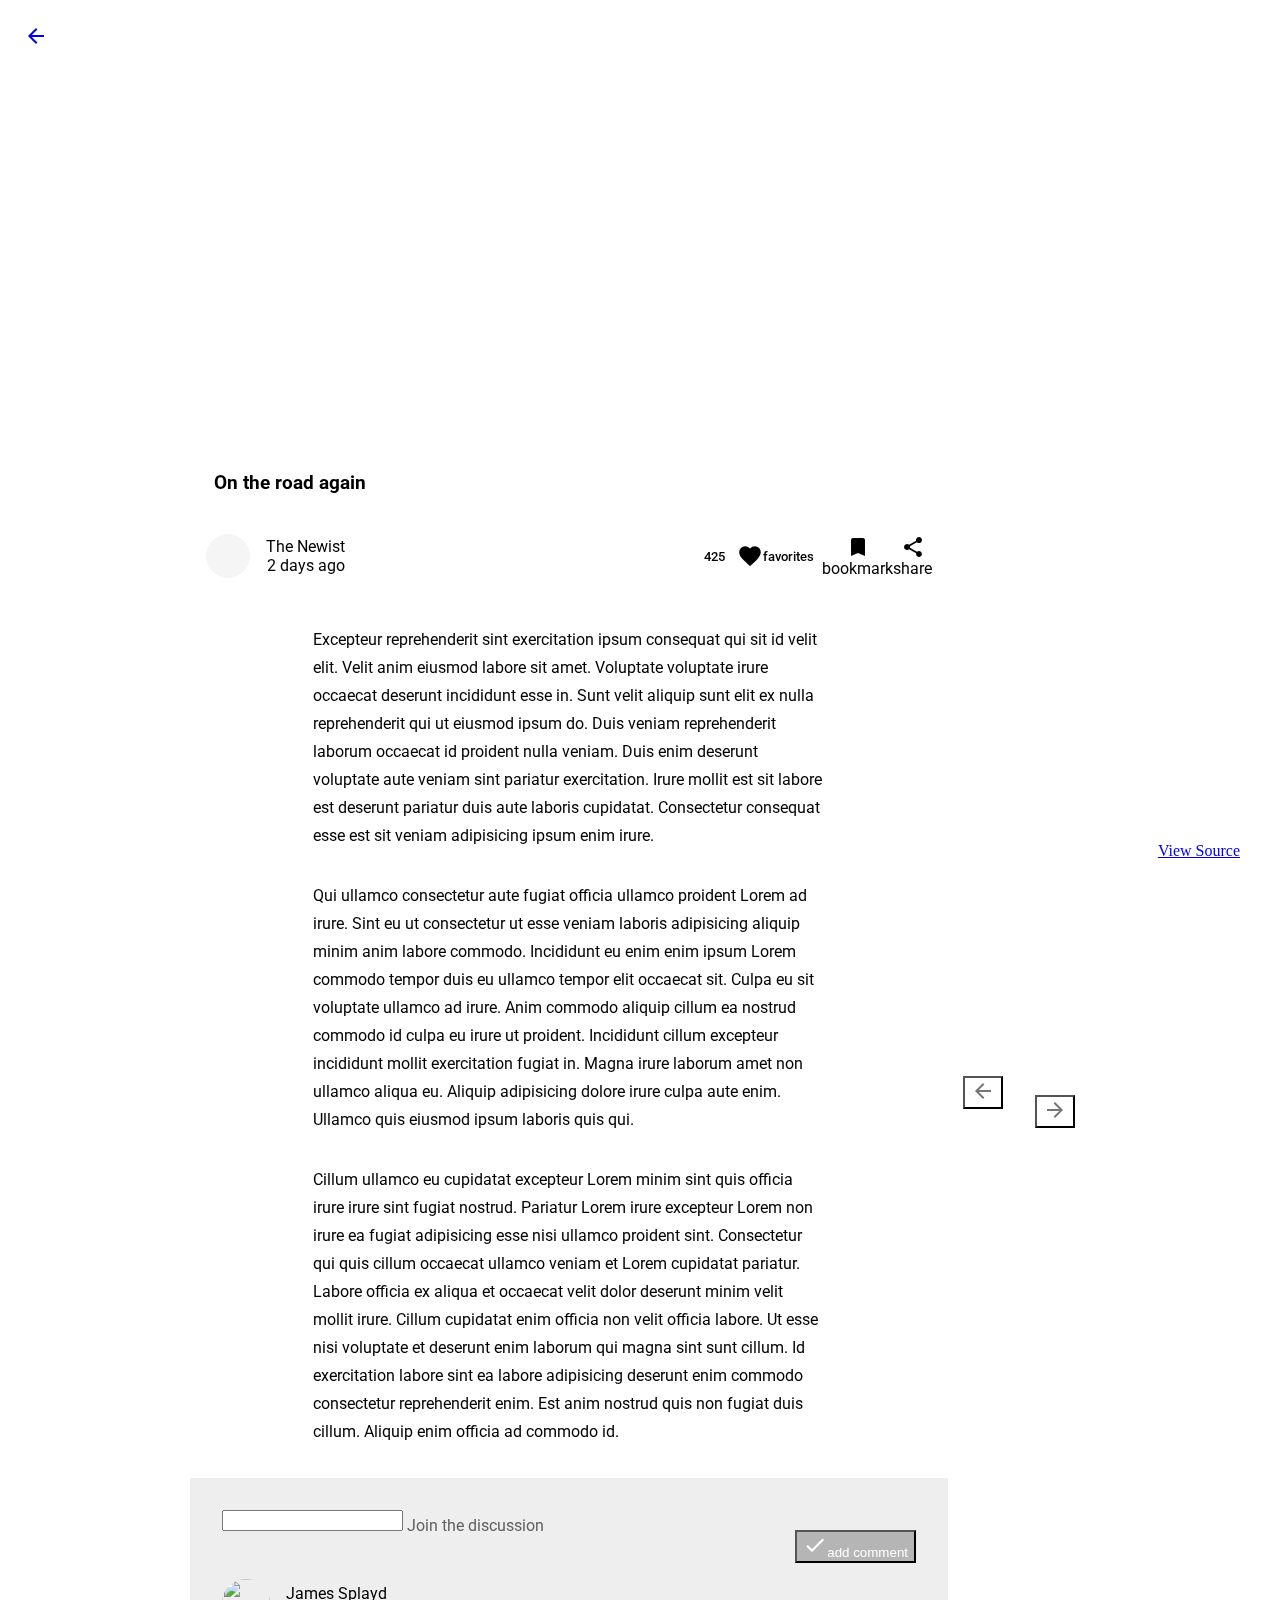
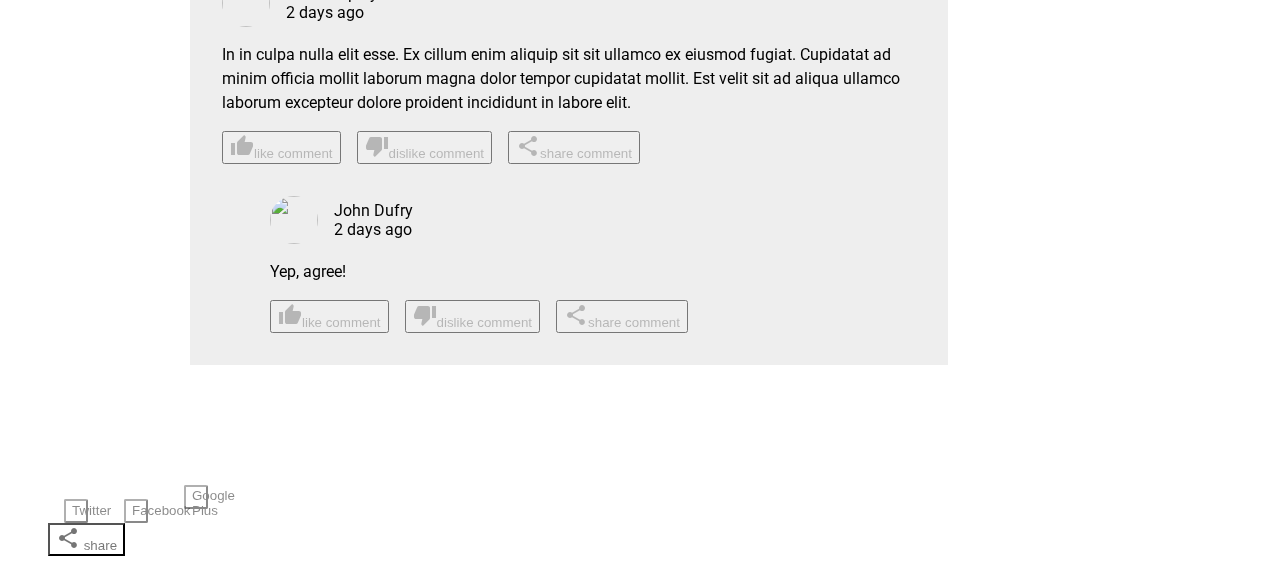
==== entry.html @ 7b6a3ff5 "Add files via upload" ====
<!doctype html>
<!--
  Material Design Lite
  Copyright 2015 Google Inc. All rights reserved.

  Licensed under the Apache License, Version 2.0 (the "License");
  you may not use this file except in compliance with the License.
  You may obtain a copy of the License at

      https://www.apache.org/licenses/LICENSE-2.0

  Unless required by applicable law or agreed to in writing, software
  distributed under the License is distributed on an "AS IS" BASIS,
  WITHOUT WARRANTIES OR CONDITIONS OF ANY KIND, either express or implied.
  See the License for the specific language governing permissions and
  limitations under the License
-->
<html lang="en">
  <head>
    <meta charset="utf-8">
    <meta http-equiv="X-UA-Compatible" content="IE=edge">
    <meta name="description" content="A front-end template that helps you build fast, modern mobile web apps.">
    <meta name="viewport" content="width=device-width, initial-scale=1.0, minimum-scale=1.0">
    <title>Material Design Lite</title>

    <!-- Add to homescreen for Chrome on Android -->
    <meta name="mobile-web-app-capable" content="yes">
    <link rel="icon" sizes="192x192" href="images/touch/chrome-touch-icon-192x192.png">

    <!-- Add to homescreen for Safari on iOS -->
    <meta name="apple-mobile-web-app-capable" content="yes">
    <meta name="apple-mobile-web-app-status-bar-style" content="black">
    <meta name="apple-mobile-web-app-title" content="Material Design Lite">
    <link rel="apple-touch-icon-precomposed" href="apple-touch-icon-precomposed.png">

    <!-- Tile icon for Win8 (144x144 + tile color) -->
    <meta name="msapplication-TileImage" content="images/touch/ms-touch-icon-144x144-precomposed.png">
    <meta name="msapplication-TileColor" content="#3372DF">

    <!-- SEO: If your mobile URL is different from the desktop URL, add a canonical link to the desktop page https://developers.google.com/webmasters/smartphone-sites/feature-phones -->
    <!--
    <link rel="canonical" href="http://www.example.com/">
    -->

    <link href='//fonts.googleapis.com/css?family=Roboto:regular,bold,italic,thin,light,bolditalic,black,medium&amp;lang=en' rel='stylesheet' type='text/css'>
    <link href="https://fonts.googleapis.com/icon?family=Material+Icons"
      rel="stylesheet">
    <link rel="stylesheet" href="https://code.getmdl.io/1.3.0/material.grey-orange.min.css">
    <link rel="stylesheet" href="styles.css">
    <style>
    #view-source {
      position: fixed;
      display: block;
      right: 0;
      bottom: 0;
      margin-right: 40px;
      margin-bottom: 40px;
      z-index: 900;
    }
    </style>
  </head>
  <body>
    <div class="demo-blog demo-blog--blogpost mdl-layout mdl-js-layout has-drawer is-upgraded">
      <main class="mdl-layout__content">
        <div class="demo-back">
          <a class="mdl-button mdl-js-button mdl-js-ripple-effect mdl-button--icon" href="index.html" title="go back" role="button">
            <i class="material-icons" role="presentation">arrow_back</i>
          </a>
        </div>
        <div class="demo-blog__posts mdl-grid">
          <div class="mdl-card mdl-shadow--4dp mdl-cell mdl-cell--12-col">
            <div class="mdl-card__media mdl-color-text--grey-50">
              <h3>On the road again</h3>
            </div>
            <div class="mdl-color-text--grey-700 mdl-card__supporting-text meta">
              <div class="minilogo"></div>
              <div>
                <strong>The Newist</strong>
                <span>2 days ago</span>
              </div>
              <div class="section-spacer"></div>
              <div class="meta__favorites">
                425 <i class="material-icons" role="presentation">favorite</i>
                <span class="visuallyhidden">favorites</span>
              </div>
              <div>
                <i class="material-icons" role="presentation">bookmark</i>
                <span class="visuallyhidden">bookmark</span>
              </div>
              <div>
                <i class="material-icons" role="presentation">share</i>
                <span class="visuallyhidden">share</span>
              </div>
            </div>
            <div class="mdl-color-text--grey-700 mdl-card__supporting-text">
              <p>
                Excepteur reprehenderit sint exercitation ipsum consequat qui sit id velit elit. Velit anim eiusmod labore sit amet. Voluptate voluptate irure occaecat deserunt incididunt esse in. Sunt velit aliquip sunt elit ex nulla reprehenderit qui ut eiusmod ipsum do. Duis veniam reprehenderit laborum occaecat id proident nulla veniam. Duis enim deserunt voluptate aute veniam sint pariatur exercitation. Irure mollit est sit labore est deserunt pariatur duis aute laboris cupidatat. Consectetur consequat esse est sit veniam adipisicing ipsum enim irure.
              </p>
              <p>
                Qui ullamco consectetur aute fugiat officia ullamco proident Lorem ad irure. Sint eu ut consectetur ut esse veniam laboris adipisicing aliquip minim anim labore commodo. Incididunt eu enim enim ipsum Lorem commodo tempor duis eu ullamco tempor elit occaecat sit. Culpa eu sit voluptate ullamco ad irure. Anim commodo aliquip cillum ea nostrud commodo id culpa eu irure ut proident. Incididunt cillum excepteur incididunt mollit exercitation fugiat in. Magna irure laborum amet non ullamco aliqua eu. Aliquip adipisicing dolore irure culpa aute enim. Ullamco quis eiusmod ipsum laboris quis qui.
              </p>
              <p>
                Cillum ullamco eu cupidatat excepteur Lorem minim sint quis officia irure irure sint fugiat nostrud. Pariatur Lorem irure excepteur Lorem non irure ea fugiat adipisicing esse nisi ullamco proident sint. Consectetur qui quis cillum occaecat ullamco veniam et Lorem cupidatat pariatur. Labore officia ex aliqua et occaecat velit dolor deserunt minim velit mollit irure. Cillum cupidatat enim officia non velit officia labore. Ut esse nisi voluptate et deserunt enim laborum qui magna sint sunt cillum. Id exercitation labore sint ea labore adipisicing deserunt enim commodo consectetur reprehenderit enim. Est anim nostrud quis non fugiat duis cillum. Aliquip enim officia ad commodo id.
              </p>
            </div>
            <div class="mdl-color-text--primary-contrast mdl-card__supporting-text comments">
              <form>
                <div class="mdl-textfield mdl-js-textfield mdl-textfield--floating-label">
                  <textarea rows=1 class="mdl-textfield__input" id="comment"></textarea>
                  <label for="comment" class="mdl-textfield__label">Join the discussion</label>
                </div>
                <button class="mdl-button mdl-js-button mdl-js-ripple-effect mdl-button--icon">
                  <i class="material-icons" role="presentation">check</i><span class="visuallyhidden">add comment</span>
                </button>
              </form>
              <div class="comment mdl-color-text--grey-700">
                <header class="comment__header">
                  <img src="images/co1.jpg" class="comment__avatar">
                  <div class="comment__author">
                    <strong>James Splayd</strong>
                    <span>2 days ago</span>
                  </div>
                </header>
                <div class="comment__text">
                  In in culpa nulla elit esse. Ex cillum enim aliquip sit sit ullamco ex eiusmod fugiat. Cupidatat ad minim officia mollit laborum magna dolor tempor cupidatat mollit. Est velit sit ad aliqua ullamco laborum excepteur dolore proident incididunt in labore elit.
                </div>
                <nav class="comment__actions">
                  <button class="mdl-button mdl-js-button mdl-js-ripple-effect mdl-button--icon">
                    <i class="material-icons" role="presentation">thumb_up</i><span class="visuallyhidden">like comment</span>
                  </button>
                  <button class="mdl-button mdl-js-button mdl-js-ripple-effect mdl-button--icon">
                    <i class="material-icons" role="presentation">thumb_down</i><span class="visuallyhidden">dislike comment</span>
                  </button>
                  <button class="mdl-button mdl-js-button mdl-js-ripple-effect mdl-button--icon">
                    <i class="material-icons" role="presentation">share</i><span class="visuallyhidden">share comment</span>
                  </button>
                </nav>
                <div class="comment__answers">
                  <div class="comment">
                    <header class="comment__header">
                      <img src="images/co2.jpg" class="comment__avatar">
                      <div class="comment__author">
                        <strong>John Dufry</strong>
                        <span>2 days ago</span>
                      </div>
                    </header>
                    <div class="comment__text">
                      Yep, agree!
                    </div>
                    <nav class="comment__actions">
                      <button class="mdl-button mdl-js-button mdl-js-ripple-effect mdl-button--icon">
                        <i class="material-icons" role="presentation">thumb_up</i><span class="visuallyhidden">like comment</span>
                      </button>
                      <button class="mdl-button mdl-js-button mdl-js-ripple-effect mdl-button--icon">
                        <i class="material-icons" role="presentation">thumb_down</i><span class="visuallyhidden">dislike comment</span>
                      </button>
                      <button class="mdl-button mdl-js-button mdl-js-ripple-effect mdl-button--icon">
                        <i class="material-icons" role="presentation">share</i><span class="visuallyhidden">share comment</span>
                      </button>
                    </nav>
                  </div>
                </div>
              </div>
            </div>
          </div>

          <nav class="demo-nav mdl-color-text--grey-50 mdl-cell mdl-cell--12-col">
            <a href="index.html" class="demo-nav__button">
              <button class="mdl-button mdl-js-button mdl-js-ripple-effect mdl-button--icon mdl-color--white mdl-color-text--grey-900" role="presentation">
                <i class="material-icons">arrow_back</i>
              </button>
              Newer
            </a>
            <div class="section-spacer"></div>
            <a href="index.html" class="demo-nav__button">
              Older
              <button class="mdl-button mdl-js-button mdl-js-ripple-effect mdl-button--icon mdl-color--white mdl-color-text--grey-900" role="presentation">
                <i class="material-icons">arrow_forward</i>
              </button>
            </a>
          </nav>
        </div>
        <footer class="mdl-mini-footer">
          <div class="mdl-mini-footer--left-section">
            <button class="mdl-mini-footer--social-btn social-btn social-btn__twitter">
              <span class="visuallyhidden">Twitter</span>
            </button>
            <button class="mdl-mini-footer--social-btn social-btn social-btn__blogger">
              <span class="visuallyhidden">Facebook</span>
            </button>
            <button class="mdl-mini-footer--social-btn social-btn social-btn__gplus">
              <span class="visuallyhidden">Google Plus</span>
            </button>
          </div>
          <div class="mdl-mini-footer--right-section">
            <button class="mdl-mini-footer--social-btn social-btn__share">
              <i class="material-icons" role="presentation">share</i>
              <span class="visuallyhidden">share</span>
            </button>
          </div>
        </footer>
      </main>
      <div class="mdl-layout__obfuscator"></div>
    </div>
    <a href="https://github.com/google/material-design-lite/blob/mdl-1.x/templates/blog/" target="_blank" id="view-source" class="mdl-button mdl-js-button mdl-button--raised mdl-js-ripple-effect mdl-color--accent mdl-color-text--white">View Source</a>
    <script src="https://code.getmdl.io/1.3.0/material.min.js"></script>
  </body>
</html>
---- styles.css ----
body::before {
    background-size: cover;
    background-attachment: fixed;
    content: '';
    will-change: transform;
    z-index: -1;
    left: 0;
    right: 0;
    bottom: 0;
    top: 0;
    position: fixed;
}
@media (max-width: 512px)  and (-webkit-min-device-pixel-ratio: 1.5),
       (max-width: 512px)  and (min-resolution: 1.5dppx),
       (max-width: 1024px) and (-webkit-max-device-pixel-ratio: 1.5),
       (max-width: 1024px) and (max-resolution: 1.5dppx) {
  body::before {
    background-image: url('images/bg_1024.jpg');
  }
}
@media (min-width: 513px)  and (max-width: 1024px) and (-webkit-min-device-pixel-ratio: 1.5),
       (min-width: 513px)  and (max-width: 1024px) and (min-resolution: 1.5dppx),
       (min-width: 1025px) and (max-width: 2048px) and (-webkit-max-device-pixel-ratio: 1.5),
       (min-width: 1025px) and (max-width: 2048px) and (max-resolution: 1.5dppx)  {
  body::before {
    background-image: url('images/bg_2048.jpg');
  }
}
@media (min-width: 1025px) and (-webkit-min-device-pixel-ratio: 1.5),
       (min-width: 1025px) and (min-resolution: 1.5dppx),
       (min-width: 2049px) and (-webkit-max-device-pixel-ratio: 1.5),
       (min-width: 2049px) and (max-resolution: 1.5dppx) {
  body::before {
    background-image: url('images/bg_2880.jpg');
  }
}
body .demo-blog {
  font-family: 'Roboto', 'Helvetica', sans-serif;
}

.demo-blog .demo-blog__posts {
  max-width: 900px;
  padding: 0;
  display: -webkit-flex;
  display: -ms-flexbox;
  display: flex;
  width: 100%;
  margin: 0 auto;
  -webkit-flex-shrink: 0;
      -ms-flex-negative: 0;
          flex-shrink: 0;
}

.demo-blog.mdl-layout .mdl-layout__content {
  padding-top: 230px;
  position: relative;
  -webkit-overflow-scrolling: touch;
}
.demo-blog .mdl-card {
  display: -webkit-flex;
  display: -ms-flexbox;
  display: flex;
  -webkit-flex-direction: column;
      -ms-flex-direction: column;
          flex-direction: column;
  -webkit-align-items: stretch;
      -ms-flex-align: stretch;
          align-items: stretch;
  min-height: 360px;
}
.demo-blog .mdl-card__title {
  padding: 16px;
  -webkit-flex-grow: 1;
      -ms-flex-positive: 1;
          flex-grow: 1;
}
.demo-blog .mdl-card__media {
  box-sizing: border-box;
  background-size: cover;
  padding: 24px;
  display: -webkit-flex;
  display: -ms-flexbox;
  display: flex;
  -webkit-flex-grow: 1;
      -ms-flex-positive: 1;
          flex-grow: 1;
  -webkit-flex-direction: row;
      -ms-flex-direction: row;
          flex-direction: row;
  -webkit-align-items: flex-end;
      -ms-flex-align: end;
          align-items: flex-end;
  cursor: pointer;
}
.demo-blog .mdl-card__media a,
.demo-blog .mdl-card__title a {
  color: inherit;
}
.demo-blog .mdl-card__supporting-text {
  width: 100%;
  padding: 16px;
  min-height: 64px;
  display: -webkit-flex;
  display: -ms-flexbox;
  display: flex;
  -webkit-align-items: center;
      -ms-flex-align: center;
          align-items: center;
}
.demo-blog .mdl-card__supporting-text strong {
  font-weight: 400;
}
.demo-blog .mdl-card__media ~ .mdl-card__supporting-text {
  min-height: 64px;
}
.demo-blog .mdl-card__supporting-text:not(:last-child) {
  box-sizing: border-box;
  min-height: 76px;
}
.demo-blog:not(.demo-blog--blogpost) .mdl-card__supporting-text ~ .mdl-card__supporting-text {
  border-top: 1px solid rgba(0,0,0,0.1);
}

.demo-blog .mdl-card__actions:first-child {
  margin-left: 0;
}
.demo-blog .meta {
  box-sizing: border-box;
  padding: 16px;
  display: -webkit-flex;
  display: -ms-flexbox;
  display: flex;
  -webkit-flex-direction: row;
      -ms-flex-direction: row;
          flex-direction: row;
  -webkit-align-items: center;
      -ms-flex-align: center;
          align-items: center;
  -webkit-justify-content: flex-start;
      -ms-flex-pack: start;
          justify-content: flex-start;
  height: auto;
}
.demo-blog .meta > .meta__favorites{
  -webkit-flex-direction: row;
      -ms-flex-direction: row;
          flex-direction: row;
  margin: 0 8px;
  font-size: 13px;
  font-weight: 500;
}
.demo-blog .meta > .meta__favorites .material-icons {
  font-size: 2em;
  cursor: pointer;
  margin-left: 12px;
}
.demo-blog .mdl-card .meta.meta--fill {
  -webkit-justify-content: space-between;
      -ms-flex-pack: justify;
          justify-content: space-between;
}
.demo-blog .meta > *:first-child {
  margin-right: 16px;
}
.demo-blog .meta > * {
  display: -webkit-flex;
  display: -ms-flexbox;
  display: flex;
  -webkit-flex-direction: column;
      -ms-flex-direction: column;
          flex-direction: column;
}
.demo-blog.is-small-screen .demo-blog__posts > .mdl-card.coffee-pic {
  -webkit-order: 0;
      -ms-flex-order: 0;
          order: 0;
}
.demo-blog.is-small-screen .demo-blog__posts > .mdl-card.something-else {
  -webkit-order: -1;
      -ms-flex-order: -1;
          order: -1;
}
.demo-blog .coffee-pic .mdl-card__media {
  background-image: url('images/coffee.jpg');
}
.demo-blog .something-else .mdl-card__media {
  display: -webkit-flex;
  display: -ms-flexbox;
  display: flex;
  -webkit-flex-direction: column;
      -ms-flex-direction: column;
          flex-direction: column;
  -webkit-justify-content: center;
      -ms-flex-pack: center;
          justify-content: center;
  -webkit-align-items: center;
      -ms-flex-align: center;
          align-items: center;
}
.demo-blog .something-else > button {
  position: absolute;
  top: 0;
  right: 28px;
  -webkit-transform: translate(0px, -28px);
          transform: translate(0px, -28px);
}
.demo-blog .something-else .mdl-card__media {
  font-size: 13px;
  font-weight: 500;
  border-top-left-radius: 2px;
  border-top-right-radius: 2px;
}
.demo-blog .something-else .mdl-card__media img {
  width: 64px;
  height: 64px;
  margin-bottom: 10px;
}
.demo-blog .something-else .mdl-card__supporting-text {
  background-color: #F5F5F5;
  border-bottom-left-radius: 2px;
  border-bottom-right-radius: 2px;
}
.demo-blog .on-the-road-again .mdl-card__media {
  background-image: url('images/road.jpg');
}
.demo-blog .shopping .mdl-card__media {
  background-image: url('images/shopping.jpg');
}
.demo-blog .demo-blog__posts > .demo-nav {
  margin: 12px 15px;
  display: -webkit-flex;
  display: -ms-flexbox;
  display: flex;
  -webkit-flex-direction: row;
      -ms-flex-direction: row;
          flex-direction: row;
  -webkit-justify-content: space-between;
      -ms-flex-pack: justify;
          justify-content: space-between;
  -webkit-align-items: center;
      -ms-flex-align: center;
          align-items: center;
  color: white;
  font-weight: 500;
}
.demo-blog .demo-blog__posts > .demo-nav > .demo-nav__button {
  color: white;
  text-decoration: none;
}
.demo-blog .demo-blog__posts > .demo-nav .mdl-button {
  color: rgba(0,0,0,0.54);
  background-color: white;
}
.demo-blog .demo-blog__posts > .demo-nav > .demo-nav__button:first-child .mdl-button {
  margin-right: 16px;
}
.demo-blog .demo-blog__posts > .demo-nav > .demo-nav__button:last-child .mdl-button {
  margin-left: 16px;
}
.demo-blog .mdl-card > a {
  color: inherit;
  text-decoration: none;
  font-weight: inherit;
}
.demo-blog .mdl-card h3 {
  margin: 0;
}
.demo-blog .mdl-card h3 a {
  text-decoration: none;
}
.demo-blog .mdl-card h3.quote:before, .demo-blog .mdl-card h3.quote:after {
  display: block;
  font-size: 3em;
  margin-top: 0.5em;
}
.demo-blog .mdl-card h3.quote:before {
  content: '“';
}
.demo-blog .mdl-card h3.quote:after {
  content: '”';
}
.demo-blog--blogpost .custom-header {
  background-color: transparent;
}
.demo-blog--blogpost .demo-blog__posts > .mdl-card .mdl-card__media {
  background-image: url('images/road_big.jpg');
  height: 280px;
}
.demo-blog--blogpost .comments {
  background-color: #EEE;
}
.demo-blog--blogpost .meta > * {
  -webkit-align-items: center;
      -ms-flex-align: center;
          align-items: center;
}
.demo-blog--blogpost .meta + .mdl-card__supporting-text {
  border: 0;
  display: -webkit-flex;
  display: -ms-flexbox;
  display: flex;
  -webkit-flex-direction: column;
      -ms-flex-direction: column;
          flex-direction: column;
}
.demo-blog--blogpost .meta + .mdl-card__supporting-text p {
  max-width: 512px;
  margin: 16px auto;
  font-size: 16px;
  line-height: 28px;
}

.demo-blog--blogpost .comments {
  display: -webkit-flex;
  display: -ms-flexbox;
  display: flex;
  -webkit-flex-direction: column;
      -ms-flex-direction: column;
          flex-direction: column;
  -webkit-justify-content: flex-start;
      -ms-flex-pack: start;
          justify-content: flex-start;
  -webkit-align-items: stretch;
      -ms-flex-align: stretch;
          align-items: stretch;
  padding: 32px;
  box-sizing: border-box;
}
.demo-blog--blogpost .comments > form {
  display: -webkit-flex;
  display: -ms-flexbox;
  display: flex;
  -webkit-flex-direction: row;
      -ms-flex-direction: row;
          flex-direction: row;
  margin-bottom: 16px;
}
.demo-blog--blogpost .comments > form .mdl-textfield {
  -webkit-flex-grow: 1;
      -ms-flex-positive: 1;
          flex-grow: 1;
  margin-right: 16px;
  color: rgb(97, 97, 97);
}
/* Workaround for Firefox.
 * User agent stylesheet kept overwriting the font in FF only.
 */
.demo-blog--blogpost .comments > form .mdl-textfield .mdl-textfield__input {
  font-family: 'Roboto', 'Helvetica', sans-serif;
}
.demo-blog--blogpost .comments > form .mdl-textfield input,
.demo-blog--blogpost .comments > form .mdl-textfield textarea {
  resize: none;
}
.demo-blog--blogpost .comments > form button {
  margin-top: 20px;
  background-color: rgba(0, 0, 0, 0.24);
  color: white;
}
.demo-blog--blogpost .comments .comment {
  display: -webkit-flex;
  display: -ms-flexbox;
  display: flex;
  -webkit-flex-direction: column;
      -ms-flex-direction: column;
          flex-direction: column;
  -webkit-align-items: stretch;
      -ms-flex-align: stretch;
          align-items: stretch;
}
.demo-blog--blogpost .comments .comment > .comment__header {
  display: -webkit-flex;
  display: -ms-flexbox;
  display: flex;
  -webkit-flex-direction: row;
      -ms-flex-direction: row;
          flex-direction: row;
  -webkit-align-items: center;
      -ms-flex-align: center;
          align-items: center;
  margin-bottom: 16px;
}
.demo-blog--blogpost .comments .comment > .comment__header > .comment__avatar {
  width: 48px;
  height: 48px;
  border-radius: 24px;
  margin-right: 16px;
}
.demo-blog--blogpost .comments .comment > .comment__header > .comment__author {
  -webkit-flex-grow: 1;
      -ms-flex-positive: 1;
          flex-grow: 1;
  display: -webkit-flex;
  display: -ms-flexbox;
  display: flex;
  -webkit-flex-direction: column;
      -ms-flex-direction: column;
          flex-direction: column;
}
.demo-blog--blogpost .comments .comment > .comment__text {
  line-height: 1.5em;
}
.demo-blog--blogpost .comments .comment > .comment__actions {
  display: -webkit-flex;
  display: -ms-flexbox;
  display: flex;
  -webkit-flex-direction: row;
      -ms-flex-direction: row;
          flex-direction: row;
  -webkit-justify-content: flex-start;
      -ms-flex-pack: start;
          justify-content: flex-start;
  -webkit-align-items: center;
      -ms-flex-align: center;
          align-items: center;
  font-size: 0.8em;
  margin-top: 16px;
}
.demo-blog--blogpost .comments .comment > .comment__actions button {
  margin-right: 16px;
  color: rgba(0, 0, 0, 0.24);
}
.demo-blog--blogpost .comments .comment > .comment__answers {
  padding-top: 32px;
  padding-left: 48px;
}

.demo-blog--blogpost .demo-back {
  position: absolute;
  top: 16px;
  left: 16px;
  color: white;
  z-index: 9999;
}
.demo-blog .section-spacer {
  -webkit-flex-grow: 1;
      -ms-flex-positive: 1;
          flex-grow: 1;
}
.demo-blog .something-else {
  overflow: visible;
  z-index: 10;
}
.demo-blog .amazing .mdl-card__title {
  background-color: #263238;
}
.demo-blog .minilogo {
  width: 44px;
  height: 44px;
  background-image: url('images/avatar.png');
  background-position: center;
  background-repeat: no-repeat;
  background-size: 50%;
  border-radius: 22px;
  background-color: #F5F5F5;
}

/* Fixes for IE 10 */
.mdl-grid {
  display: -webkit-flex !important;
  display: -ms-flexbox !important;
  display: flex !important;
}

.social-btn {
  background-position: center;
  background-size: contain;
  background-repeat: no-repeat;
  background-color: transparent;
  margin: 0 16px;
  width: 24px;
  height: 24px;
  cursor: pointer;
  opacity: 0.46;
  border-radius: 2px;
}
.social-btn__twitter {
  background-image: url('https://www.gstatic.com/images/icons/material/system/2x/post_twitter_black_24dp.png');
}
.social-btn__blogger {
  background-image: url('https://www.gstatic.com/images/icons/material/system/2x/post_facebook_black_24dp.png');
}
.social-btn__gplus {
  background-image: url('https://www.gstatic.com/images/icons/material/system/2x/post_gplus_black_24dp.png');
}
.social-btn__share {
  color: rgba(0, 0, 0, 0.54);
  background: transparent;
}

.demo-blog .mdl-mini-footer {
  margin-top: 80px;
  height: 120px;
  padding: 40px;
  -webkit-align-items: center;
      -ms-flex-align: center;
          align-items: center;
  background-color: white;
  box-sizing: border-box;
}
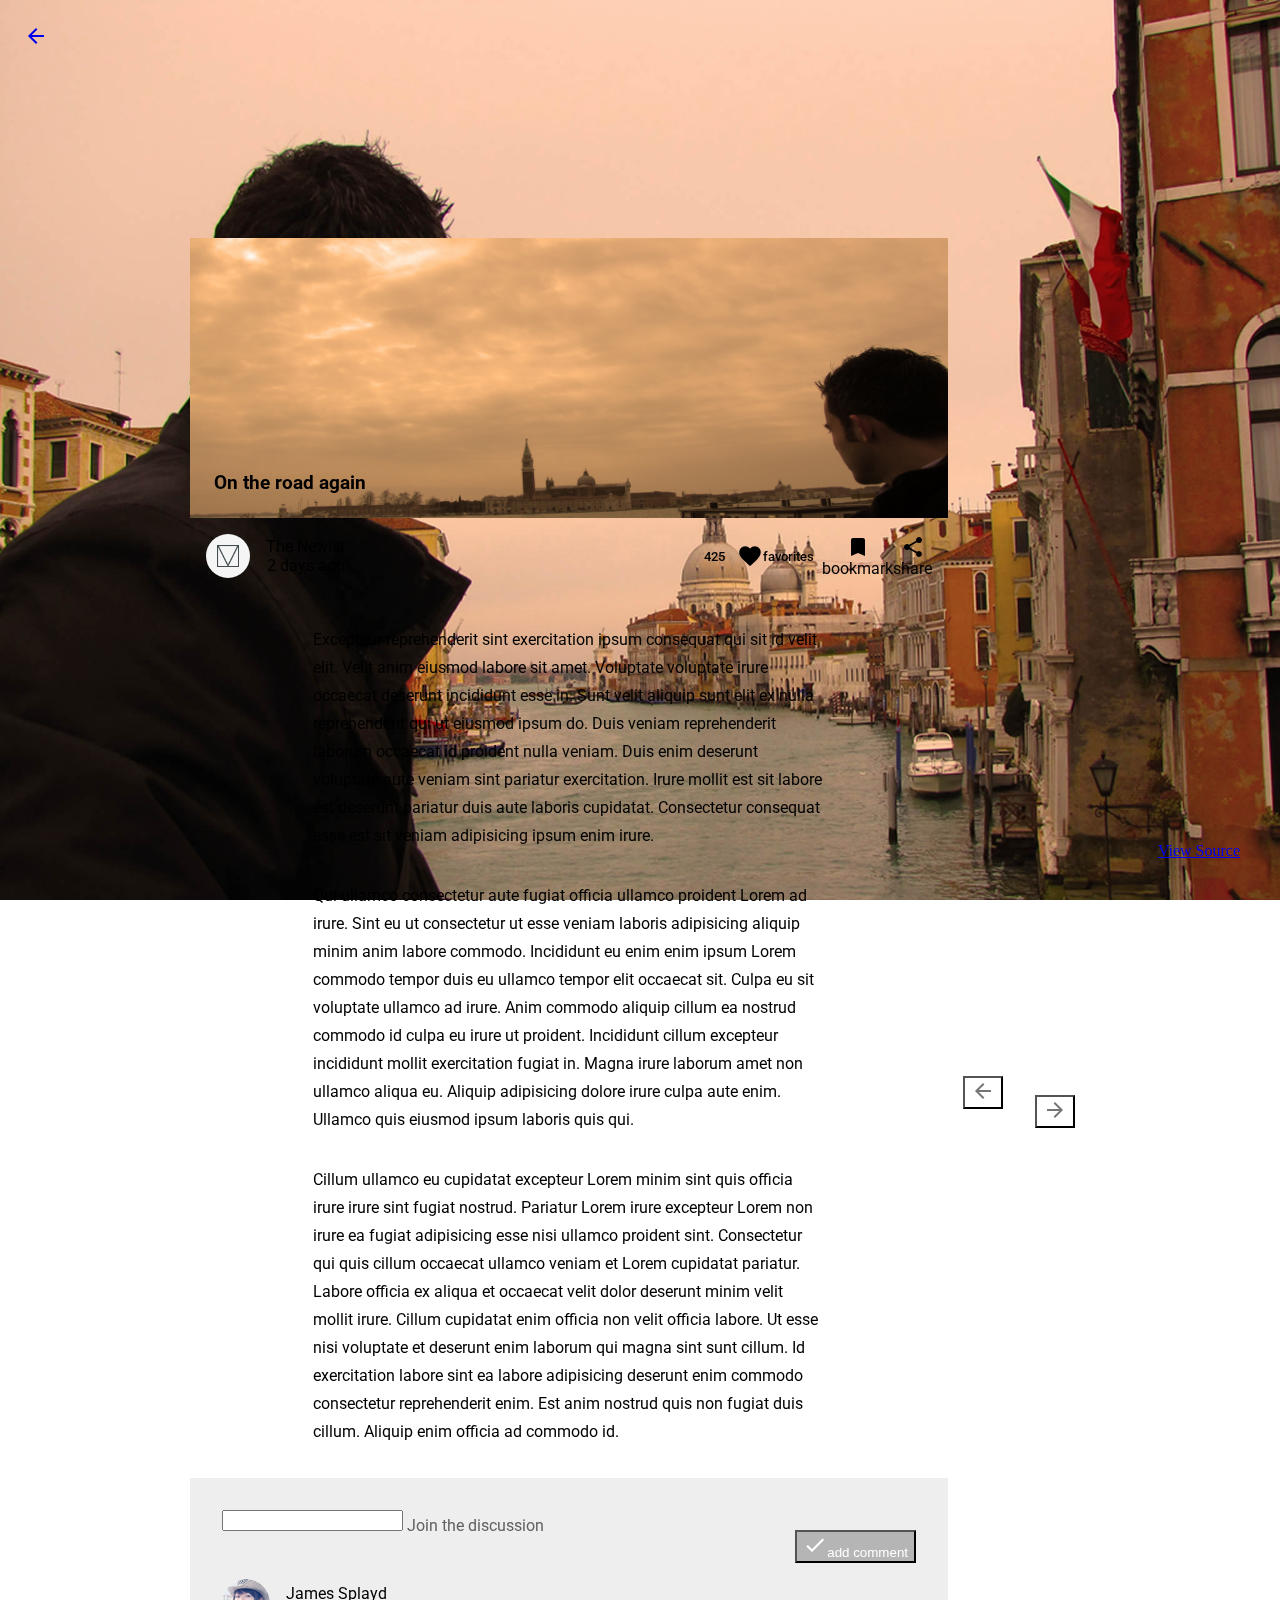
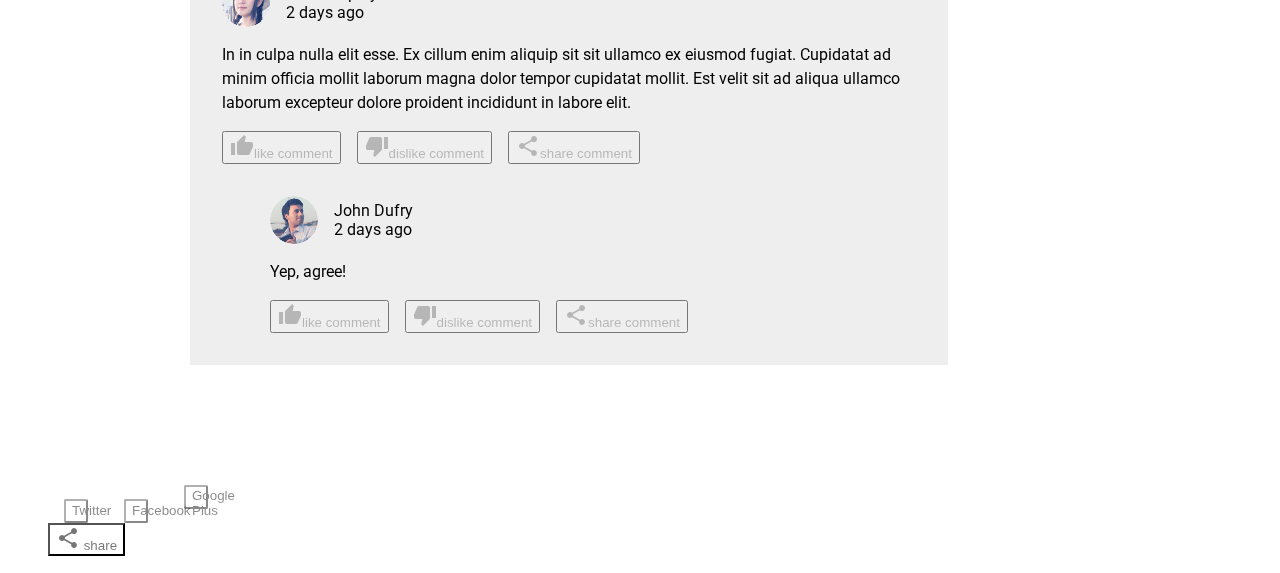
==== commit 92cd7c83: "Add files via upload" ====
--- a/entry.html
+++ b/entry.html
@@ -1,208 +1,204 @@
-<!doctype html>
-<!--
-  Material Design Lite
-  Copyright 2015 Google Inc. All rights reserved.
-
-  Licensed under the Apache License, Version 2.0 (the "License");
-  you may not use this file except in compliance with the License.
-  You may obtain a copy of the License at
-
-      https://www.apache.org/licenses/LICENSE-2.0
-
-  Unless required by applicable law or agreed to in writing, software
-  distributed under the License is distributed on an "AS IS" BASIS,
-  WITHOUT WARRANTIES OR CONDITIONS OF ANY KIND, either express or implied.
-  See the License for the specific language governing permissions and
-  limitations under the License
--->
-<html lang="en">
-  <head>
-    <meta charset="utf-8">
-    <meta http-equiv="X-UA-Compatible" content="IE=edge">
-    <meta name="description" content="A front-end template that helps you build fast, modern mobile web apps.">
-    <meta name="viewport" content="width=device-width, initial-scale=1.0, minimum-scale=1.0">
-    <title>Material Design Lite</title>
-
-    <!-- Add to homescreen for Chrome on Android -->
-    <meta name="mobile-web-app-capable" content="yes">
-    <link rel="icon" sizes="192x192" href="images/touch/chrome-touch-icon-192x192.png">
-
-    <!-- Add to homescreen for Safari on iOS -->
-    <meta name="apple-mobile-web-app-capable" content="yes">
-    <meta name="apple-mobile-web-app-status-bar-style" content="black">
-    <meta name="apple-mobile-web-app-title" content="Material Design Lite">
-    <link rel="apple-touch-icon-precomposed" href="apple-touch-icon-precomposed.png">
-
-    <!-- Tile icon for Win8 (144x144 + tile color) -->
-    <meta name="msapplication-TileImage" content="images/touch/ms-touch-icon-144x144-precomposed.png">
-    <meta name="msapplication-TileColor" content="#3372DF">
-
-    <!-- SEO: If your mobile URL is different from the desktop URL, add a canonical link to the desktop page https://developers.google.com/webmasters/smartphone-sites/feature-phones -->
-    <!--
-    <link rel="canonical" href="http://www.example.com/">
-    -->
-
-    <link href='//fonts.googleapis.com/css?family=Roboto:regular,bold,italic,thin,light,bolditalic,black,medium&amp;lang=en' rel='stylesheet' type='text/css'>
-    <link href="https://fonts.googleapis.com/icon?family=Material+Icons"
-      rel="stylesheet">
-    <link rel="stylesheet" href="https://code.getmdl.io/1.3.0/material.grey-orange.min.css">
-    <link rel="stylesheet" href="styles.css">
-    <style>
-    #view-source {
-      position: fixed;
-      display: block;
-      right: 0;
-      bottom: 0;
-      margin-right: 40px;
-      margin-bottom: 40px;
-      z-index: 900;
-    }
-    </style>
-  </head>
-  <body>
-    <div class="demo-blog demo-blog--blogpost mdl-layout mdl-js-layout has-drawer is-upgraded">
-      <main class="mdl-layout__content">
-        <div class="demo-back">
-          <a class="mdl-button mdl-js-button mdl-js-ripple-effect mdl-button--icon" href="index.html" title="go back" role="button">
-            <i class="material-icons" role="presentation">arrow_back</i>
-          </a>
-        </div>
-        <div class="demo-blog__posts mdl-grid">
-          <div class="mdl-card mdl-shadow--4dp mdl-cell mdl-cell--12-col">
-            <div class="mdl-card__media mdl-color-text--grey-50">
-              <h3>On the road again</h3>
-            </div>
-            <div class="mdl-color-text--grey-700 mdl-card__supporting-text meta">
-              <div class="minilogo"></div>
-              <div>
-                <strong>The Newist</strong>
-                <span>2 days ago</span>
-              </div>
-              <div class="section-spacer"></div>
-              <div class="meta__favorites">
-                425 <i class="material-icons" role="presentation">favorite</i>
-                <span class="visuallyhidden">favorites</span>
-              </div>
-              <div>
-                <i class="material-icons" role="presentation">bookmark</i>
-                <span class="visuallyhidden">bookmark</span>
-              </div>
-              <div>
-                <i class="material-icons" role="presentation">share</i>
-                <span class="visuallyhidden">share</span>
-              </div>
-            </div>
-            <div class="mdl-color-text--grey-700 mdl-card__supporting-text">
-              <p>
-                Excepteur reprehenderit sint exercitation ipsum consequat qui sit id velit elit. Velit anim eiusmod labore sit amet. Voluptate voluptate irure occaecat deserunt incididunt esse in. Sunt velit aliquip sunt elit ex nulla reprehenderit qui ut eiusmod ipsum do. Duis veniam reprehenderit laborum occaecat id proident nulla veniam. Duis enim deserunt voluptate aute veniam sint pariatur exercitation. Irure mollit est sit labore est deserunt pariatur duis aute laboris cupidatat. Consectetur consequat esse est sit veniam adipisicing ipsum enim irure.
-              </p>
-              <p>
-                Qui ullamco consectetur aute fugiat officia ullamco proident Lorem ad irure. Sint eu ut consectetur ut esse veniam laboris adipisicing aliquip minim anim labore commodo. Incididunt eu enim enim ipsum Lorem commodo tempor duis eu ullamco tempor elit occaecat sit. Culpa eu sit voluptate ullamco ad irure. Anim commodo aliquip cillum ea nostrud commodo id culpa eu irure ut proident. Incididunt cillum excepteur incididunt mollit exercitation fugiat in. Magna irure laborum amet non ullamco aliqua eu. Aliquip adipisicing dolore irure culpa aute enim. Ullamco quis eiusmod ipsum laboris quis qui.
-              </p>
-              <p>
-                Cillum ullamco eu cupidatat excepteur Lorem minim sint quis officia irure irure sint fugiat nostrud. Pariatur Lorem irure excepteur Lorem non irure ea fugiat adipisicing esse nisi ullamco proident sint. Consectetur qui quis cillum occaecat ullamco veniam et Lorem cupidatat pariatur. Labore officia ex aliqua et occaecat velit dolor deserunt minim velit mollit irure. Cillum cupidatat enim officia non velit officia labore. Ut esse nisi voluptate et deserunt enim laborum qui magna sint sunt cillum. Id exercitation labore sint ea labore adipisicing deserunt enim commodo consectetur reprehenderit enim. Est anim nostrud quis non fugiat duis cillum. Aliquip enim officia ad commodo id.
-              </p>
-            </div>
-            <div class="mdl-color-text--primary-contrast mdl-card__supporting-text comments">
-              <form>
-                <div class="mdl-textfield mdl-js-textfield mdl-textfield--floating-label">
-                  <textarea rows=1 class="mdl-textfield__input" id="comment"></textarea>
-                  <label for="comment" class="mdl-textfield__label">Join the discussion</label>
-                </div>
-                <button class="mdl-button mdl-js-button mdl-js-ripple-effect mdl-button--icon">
-                  <i class="material-icons" role="presentation">check</i><span class="visuallyhidden">add comment</span>
-                </button>
-              </form>
-              <div class="comment mdl-color-text--grey-700">
-                <header class="comment__header">
-                  <img src="images/co1.jpg" class="comment__avatar">
-                  <div class="comment__author">
-                    <strong>James Splayd</strong>
-                    <span>2 days ago</span>
-                  </div>
-                </header>
-                <div class="comment__text">
-                  In in culpa nulla elit esse. Ex cillum enim aliquip sit sit ullamco ex eiusmod fugiat. Cupidatat ad minim officia mollit laborum magna dolor tempor cupidatat mollit. Est velit sit ad aliqua ullamco laborum excepteur dolore proident incididunt in labore elit.
-                </div>
-                <nav class="comment__actions">
-                  <button class="mdl-button mdl-js-button mdl-js-ripple-effect mdl-button--icon">
-                    <i class="material-icons" role="presentation">thumb_up</i><span class="visuallyhidden">like comment</span>
-                  </button>
-                  <button class="mdl-button mdl-js-button mdl-js-ripple-effect mdl-button--icon">
-                    <i class="material-icons" role="presentation">thumb_down</i><span class="visuallyhidden">dislike comment</span>
-                  </button>
-                  <button class="mdl-button mdl-js-button mdl-js-ripple-effect mdl-button--icon">
-                    <i class="material-icons" role="presentation">share</i><span class="visuallyhidden">share comment</span>
-                  </button>
-                </nav>
-                <div class="comment__answers">
-                  <div class="comment">
-                    <header class="comment__header">
-                      <img src="images/co2.jpg" class="comment__avatar">
-                      <div class="comment__author">
-                        <strong>John Dufry</strong>
-                        <span>2 days ago</span>
-                      </div>
-                    </header>
-                    <div class="comment__text">
-                      Yep, agree!
-                    </div>
-                    <nav class="comment__actions">
-                      <button class="mdl-button mdl-js-button mdl-js-ripple-effect mdl-button--icon">
-                        <i class="material-icons" role="presentation">thumb_up</i><span class="visuallyhidden">like comment</span>
-                      </button>
-                      <button class="mdl-button mdl-js-button mdl-js-ripple-effect mdl-button--icon">
-                        <i class="material-icons" role="presentation">thumb_down</i><span class="visuallyhidden">dislike comment</span>
-                      </button>
-                      <button class="mdl-button mdl-js-button mdl-js-ripple-effect mdl-button--icon">
-                        <i class="material-icons" role="presentation">share</i><span class="visuallyhidden">share comment</span>
-                      </button>
-                    </nav>
-                  </div>
-                </div>
-              </div>
-            </div>
-          </div>
-
-          <nav class="demo-nav mdl-color-text--grey-50 mdl-cell mdl-cell--12-col">
-            <a href="index.html" class="demo-nav__button">
-              <button class="mdl-button mdl-js-button mdl-js-ripple-effect mdl-button--icon mdl-color--white mdl-color-text--grey-900" role="presentation">
-                <i class="material-icons">arrow_back</i>
-              </button>
-              Newer
-            </a>
-            <div class="section-spacer"></div>
-            <a href="index.html" class="demo-nav__button">
-              Older
-              <button class="mdl-button mdl-js-button mdl-js-ripple-effect mdl-button--icon mdl-color--white mdl-color-text--grey-900" role="presentation">
-                <i class="material-icons">arrow_forward</i>
-              </button>
-            </a>
-          </nav>
-        </div>
-        <footer class="mdl-mini-footer">
-          <div class="mdl-mini-footer--left-section">
-            <button class="mdl-mini-footer--social-btn social-btn social-btn__twitter">
-              <span class="visuallyhidden">Twitter</span>
-            </button>
-            <button class="mdl-mini-footer--social-btn social-btn social-btn__blogger">
-              <span class="visuallyhidden">Facebook</span>
-            </button>
-            <button class="mdl-mini-footer--social-btn social-btn social-btn__gplus">
-              <span class="visuallyhidden">Google Plus</span>
-            </button>
-          </div>
-          <div class="mdl-mini-footer--right-section">
-            <button class="mdl-mini-footer--social-btn social-btn__share">
-              <i class="material-icons" role="presentation">share</i>
-              <span class="visuallyhidden">share</span>
-            </button>
-          </div>
-        </footer>
-      </main>
-      <div class="mdl-layout__obfuscator"></div>
-    </div>
-    <a href="https://github.com/google/material-design-lite/blob/mdl-1.x/templates/blog/" target="_blank" id="view-source" class="mdl-button mdl-js-button mdl-button--raised mdl-js-ripple-effect mdl-color--accent mdl-color-text--white">View Source</a>
-    <script src="https://code.getmdl.io/1.3.0/material.min.js"></script>
-  </body>
-</html>
+<!doctype html>
+<!--
+  David Turner
+  Material Design Lite
+  Copyright 2015 Google Inc. All rights reserved.
+
+  Licensed under the Apache License, Version 2.0 (the "License");
+  you may not use this file except in compliance with the License.
+  You may obtain a copy of the License at
+
+      https://www.apache.org/licenses/LICENSE-2.0
+
+-->
+<html lang="en">
+  <head>
+    <meta charset="utf-8">
+    <meta http-equiv="X-UA-Compatible" content="IE=edge">
+    <meta name="description" content="Modern mobile web apps, Front end design to Back End storage.">
+    <meta name="viewport" content="width=device-width, initial-scale=1.0, minimum-scale=1.0">
+    <titleDavid Turner's Blog</title>
+
+    <!-- Add to homescreen for Chrome on Android -->
+    <meta name="mobile-web-app-capable" content="yes">
+    <link rel="icon" sizes="192x192" href="images/touch/chrome-touch-icon-192x192.png">
+
+    <!-- Add to homescreen for Safari on iOS -->
+    <meta name="apple-mobile-web-app-capable" content="yes">
+    <meta name="apple-mobile-web-app-status-bar-style" content="black">
+    <meta name="apple-mobile-web-app-title" content="Material Design Lite">
+    <link rel="apple-touch-icon-precomposed" href="apple-touch-icon-precomposed.png">
+
+    <!-- Tile icon for Win8 (144x144 + tile color) -->
+    <meta name="msapplication-TileImage" content="images/touch/ms-touch-icon-144x144-precomposed.png">
+    <meta name="msapplication-TileColor" content="#3372DF">
+
+    <!-- SEO: If your mobile URL is different from the desktop URL, add a canonical link to the desktop page https://developers.google.com/webmasters/smartphone-sites/feature-phones -->
+    <!--
+    <link rel="canonical" href="http://www.example.com/">
+    -->
+
+    <link href='//fonts.googleapis.com/css?family=Roboto:regular,bold,italic,thin,light,bolditalic,black,medium&amp;lang=en' rel='stylesheet' type='text/css'>
+    <link href="https://fonts.googleapis.com/icon?family=Material+Icons"
+      rel="stylesheet">
+    <link rel="stylesheet" href="https://code.getmdl.io/1.3.0/material.grey-orange.min.css">
+    <link rel="stylesheet" href="styles.css">
+    <style>
+    #view-source {
+      position: fixed;
+      display: block;
+      right: 0;
+      bottom: 0;
+      margin-right: 40px;
+      margin-bottom: 40px;
+      z-index: 900;
+    }
+    </style>
+  </head>
+  <body>
+    <div class="demo-blog demo-blog--blogpost mdl-layout mdl-js-layout has-drawer is-upgraded">
+      <main class="mdl-layout__content">
+        <div class="demo-back">
+          <a class="mdl-button mdl-js-button mdl-js-ripple-effect mdl-button--icon" href="index.html" title="go back" role="button">
+            <i class="material-icons" role="presentation">arrow_back</i>
+          </a>
+        </div>
+        <div class="demo-blog__posts mdl-grid">
+          <div class="mdl-card mdl-shadow--4dp mdl-cell mdl-cell--12-col">
+            <div class="mdl-card__media mdl-color-text--grey-50">
+              <h3>On the road again</h3>
+            </div>
+            <div class="mdl-color-text--grey-700 mdl-card__supporting-text meta">
+              <div class="minilogo"></div>
+              <div>
+                <strong>The Newist</strong>
+                <span>2 days ago</span>
+              </div>
+              <div class="section-spacer"></div>
+              <div class="meta__favorites">
+                425 <i class="material-icons" role="presentation">favorite</i>
+                <span class="visuallyhidden">favorites</span>
+              </div>
+              <div>
+                <i class="material-icons" role="presentation">bookmark</i>
+                <span class="visuallyhidden">bookmark</span>
+              </div>
+              <div>
+                <i class="material-icons" role="presentation">share</i>
+                <span class="visuallyhidden">share</span>
+              </div>
+            </div>
+            <div class="mdl-color-text--grey-700 mdl-card__supporting-text">
+              <p>
+                Excepteur reprehenderit sint exercitation ipsum consequat qui sit id velit elit. Velit anim eiusmod labore sit amet. Voluptate voluptate irure occaecat deserunt incididunt esse in. Sunt velit aliquip sunt elit ex nulla reprehenderit qui ut eiusmod ipsum do. Duis veniam reprehenderit laborum occaecat id proident nulla veniam. Duis enim deserunt voluptate aute veniam sint pariatur exercitation. Irure mollit est sit labore est deserunt pariatur duis aute laboris cupidatat. Consectetur consequat esse est sit veniam adipisicing ipsum enim irure.
+              </p>
+              <p>
+                Qui ullamco consectetur aute fugiat officia ullamco proident Lorem ad irure. Sint eu ut consectetur ut esse veniam laboris adipisicing aliquip minim anim labore commodo. Incididunt eu enim enim ipsum Lorem commodo tempor duis eu ullamco tempor elit occaecat sit. Culpa eu sit voluptate ullamco ad irure. Anim commodo aliquip cillum ea nostrud commodo id culpa eu irure ut proident. Incididunt cillum excepteur incididunt mollit exercitation fugiat in. Magna irure laborum amet non ullamco aliqua eu. Aliquip adipisicing dolore irure culpa aute enim. Ullamco quis eiusmod ipsum laboris quis qui.
+              </p>
+              <p>
+                Cillum ullamco eu cupidatat excepteur Lorem minim sint quis officia irure irure sint fugiat nostrud. Pariatur Lorem irure excepteur Lorem non irure ea fugiat adipisicing esse nisi ullamco proident sint. Consectetur qui quis cillum occaecat ullamco veniam et Lorem cupidatat pariatur. Labore officia ex aliqua et occaecat velit dolor deserunt minim velit mollit irure. Cillum cupidatat enim officia non velit officia labore. Ut esse nisi voluptate et deserunt enim laborum qui magna sint sunt cillum. Id exercitation labore sint ea labore adipisicing deserunt enim commodo consectetur reprehenderit enim. Est anim nostrud quis non fugiat duis cillum. Aliquip enim officia ad commodo id.
+              </p>
+            </div>
+            <div class="mdl-color-text--primary-contrast mdl-card__supporting-text comments">
+              <form>
+                <div class="mdl-textfield mdl-js-textfield mdl-textfield--floating-label">
+                  <textarea rows=1 class="mdl-textfield__input" id="comment"></textarea>
+                  <label for="comment" class="mdl-textfield__label">Join the discussion</label>
+                </div>
+                <button class="mdl-button mdl-js-button mdl-js-ripple-effect mdl-button--icon">
+                  <i class="material-icons" role="presentation">check</i><span class="visuallyhidden">add comment</span>
+                </button>
+              </form>
+              <div class="comment mdl-color-text--grey-700">
+                <header class="comment__header">
+                  <img src="images/co1.jpg" class="comment__avatar">
+                  <div class="comment__author">
+                    <strong>James Splayd</strong>
+                    <span>2 days ago</span>
+                  </div>
+                </header>
+                <div class="comment__text">
+                  In in culpa nulla elit esse. Ex cillum enim aliquip sit sit ullamco ex eiusmod fugiat. Cupidatat ad minim officia mollit laborum magna dolor tempor cupidatat mollit. Est velit sit ad aliqua ullamco laborum excepteur dolore proident incididunt in labore elit.
+                </div>
+                <nav class="comment__actions">
+                  <button class="mdl-button mdl-js-button mdl-js-ripple-effect mdl-button--icon">
+                    <i class="material-icons" role="presentation">thumb_up</i><span class="visuallyhidden">like comment</span>
+                  </button>
+                  <button class="mdl-button mdl-js-button mdl-js-ripple-effect mdl-button--icon">
+                    <i class="material-icons" role="presentation">thumb_down</i><span class="visuallyhidden">dislike comment</span>
+                  </button>
+                  <button class="mdl-button mdl-js-button mdl-js-ripple-effect mdl-button--icon">
+                    <i class="material-icons" role="presentation">share</i><span class="visuallyhidden">share comment</span>
+                  </button>
+                </nav>
+                <div class="comment__answers">
+                  <div class="comment">
+                    <header class="comment__header">
+                      <img src="images/co2.jpg" class="comment__avatar">
+                      <div class="comment__author">
+                        <strong>John Dufry</strong>
+                        <span>2 days ago</span>
+                      </div>
+                    </header>
+                    <div class="comment__text">
+                      Yep, agree!
+                    </div>
+                    <nav class="comment__actions">
+                      <button class="mdl-button mdl-js-button mdl-js-ripple-effect mdl-button--icon">
+                        <i class="material-icons" role="presentation">thumb_up</i><span class="visuallyhidden">like comment</span>
+                      </button>
+                      <button class="mdl-button mdl-js-button mdl-js-ripple-effect mdl-button--icon">
+                        <i class="material-icons" role="presentation">thumb_down</i><span class="visuallyhidden">dislike comment</span>
+                      </button>
+                      <button class="mdl-button mdl-js-button mdl-js-ripple-effect mdl-button--icon">
+                        <i class="material-icons" role="presentation">share</i><span class="visuallyhidden">share comment</span>
+                      </button>
+                    </nav>
+                  </div>
+                </div>
+              </div>
+            </div>
+          </div>
+
+          <nav class="demo-nav mdl-color-text--grey-50 mdl-cell mdl-cell--12-col">
+            <a href="index.html" class="demo-nav__button">
+              <button class="mdl-button mdl-js-button mdl-js-ripple-effect mdl-button--icon mdl-color--white mdl-color-text--grey-900" role="presentation">
+                <i class="material-icons">arrow_back</i>
+              </button>
+              Newer
+            </a>
+            <div class="section-spacer"></div>
+            <a href="index.html" class="demo-nav__button">
+              Older
+              <button class="mdl-button mdl-js-button mdl-js-ripple-effect mdl-button--icon mdl-color--white mdl-color-text--grey-900" role="presentation">
+                <i class="material-icons">arrow_forward</i>
+              </button>
+            </a>
+          </nav>
+        </div>
+        <footer class="mdl-mini-footer">
+          <div class="mdl-mini-footer--left-section">
+            <button class="mdl-mini-footer--social-btn social-btn social-btn__twitter">
+              <span class="visuallyhidden">Twitter</span>
+            </button>
+            <button class="mdl-mini-footer--social-btn social-btn social-btn__blogger">
+              <span class="visuallyhidden">Facebook</span>
+            </button>
+            <button class="mdl-mini-footer--social-btn social-btn social-btn__gplus">
+              <span class="visuallyhidden">Google Plus</span>
+            </button>
+          </div>
+          <div class="mdl-mini-footer--right-section">
+            <button class="mdl-mini-footer--social-btn social-btn__share">
+              <i class="material-icons" role="presentation">share</i>
+              <span class="visuallyhidden">share</span>
+            </button>
+          </div>
+        </footer>
+      </main>
+      <div class="mdl-layout__obfuscator"></div>
+    </div>
+    <a href="https://github.com/google/material-design-lite/blob/mdl-1.x/templates/blog/" target="_blank" id="view-source" class="mdl-button mdl-js-button mdl-button--raised mdl-js-ripple-effect mdl-color--accent mdl-color-text--white">View Source</a>
+    <script src="https://code.getmdl.io/1.3.0/material.min.js"></script>
+  </body>
+</html>
--- a/styles.css
+++ b/styles.css
@@ -1,500 +1,491 @@
-body::before {
-    background-size: cover;
-    background-attachment: fixed;
-    content: '';
-    will-change: transform;
-    z-index: -1;
-    left: 0;
-    right: 0;
-    bottom: 0;
-    top: 0;
-    position: fixed;
-}
-@media (max-width: 512px)  and (-webkit-min-device-pixel-ratio: 1.5),
-       (max-width: 512px)  and (min-resolution: 1.5dppx),
-       (max-width: 1024px) and (-webkit-max-device-pixel-ratio: 1.5),
-       (max-width: 1024px) and (max-resolution: 1.5dppx) {
-  body::before {
-    background-image: url('images/bg_1024.jpg');
-  }
-}
-@media (min-width: 513px)  and (max-width: 1024px) and (-webkit-min-device-pixel-ratio: 1.5),
-       (min-width: 513px)  and (max-width: 1024px) and (min-resolution: 1.5dppx),
-       (min-width: 1025px) and (max-width: 2048px) and (-webkit-max-device-pixel-ratio: 1.5),
-       (min-width: 1025px) and (max-width: 2048px) and (max-resolution: 1.5dppx)  {
-  body::before {
-    background-image: url('images/bg_2048.jpg');
-  }
-}
-@media (min-width: 1025px) and (-webkit-min-device-pixel-ratio: 1.5),
-       (min-width: 1025px) and (min-resolution: 1.5dppx),
-       (min-width: 2049px) and (-webkit-max-device-pixel-ratio: 1.5),
-       (min-width: 2049px) and (max-resolution: 1.5dppx) {
-  body::before {
-    background-image: url('images/bg_2880.jpg');
-  }
-}
-body .demo-blog {
-  font-family: 'Roboto', 'Helvetica', sans-serif;
-}
-
-.demo-blog .demo-blog__posts {
-  max-width: 900px;
-  padding: 0;
-  display: -webkit-flex;
-  display: -ms-flexbox;
-  display: flex;
-  width: 100%;
-  margin: 0 auto;
-  -webkit-flex-shrink: 0;
-      -ms-flex-negative: 0;
-          flex-shrink: 0;
-}
-
-.demo-blog.mdl-layout .mdl-layout__content {
-  padding-top: 230px;
-  position: relative;
-  -webkit-overflow-scrolling: touch;
-}
-.demo-blog .mdl-card {
-  display: -webkit-flex;
-  display: -ms-flexbox;
-  display: flex;
-  -webkit-flex-direction: column;
-      -ms-flex-direction: column;
-          flex-direction: column;
-  -webkit-align-items: stretch;
-      -ms-flex-align: stretch;
-          align-items: stretch;
-  min-height: 360px;
-}
-.demo-blog .mdl-card__title {
-  padding: 16px;
-  -webkit-flex-grow: 1;
-      -ms-flex-positive: 1;
-          flex-grow: 1;
-}
-.demo-blog .mdl-card__media {
-  box-sizing: border-box;
-  background-size: cover;
-  padding: 24px;
-  display: -webkit-flex;
-  display: -ms-flexbox;
-  display: flex;
-  -webkit-flex-grow: 1;
-      -ms-flex-positive: 1;
-          flex-grow: 1;
-  -webkit-flex-direction: row;
-      -ms-flex-direction: row;
-          flex-direction: row;
-  -webkit-align-items: flex-end;
-      -ms-flex-align: end;
-          align-items: flex-end;
-  cursor: pointer;
-}
-.demo-blog .mdl-card__media a,
-.demo-blog .mdl-card__title a {
-  color: inherit;
-}
-.demo-blog .mdl-card__supporting-text {
-  width: 100%;
-  padding: 16px;
-  min-height: 64px;
-  display: -webkit-flex;
-  display: -ms-flexbox;
-  display: flex;
-  -webkit-align-items: center;
-      -ms-flex-align: center;
-          align-items: center;
-}
-.demo-blog .mdl-card__supporting-text strong {
-  font-weight: 400;
-}
-.demo-blog .mdl-card__media ~ .mdl-card__supporting-text {
-  min-height: 64px;
-}
-.demo-blog .mdl-card__supporting-text:not(:last-child) {
-  box-sizing: border-box;
-  min-height: 76px;
-}
-.demo-blog:not(.demo-blog--blogpost) .mdl-card__supporting-text ~ .mdl-card__supporting-text {
-  border-top: 1px solid rgba(0,0,0,0.1);
-}
-
-.demo-blog .mdl-card__actions:first-child {
-  margin-left: 0;
-}
-.demo-blog .meta {
-  box-sizing: border-box;
-  padding: 16px;
-  display: -webkit-flex;
-  display: -ms-flexbox;
-  display: flex;
-  -webkit-flex-direction: row;
-      -ms-flex-direction: row;
-          flex-direction: row;
-  -webkit-align-items: center;
-      -ms-flex-align: center;
-          align-items: center;
-  -webkit-justify-content: flex-start;
-      -ms-flex-pack: start;
-          justify-content: flex-start;
-  height: auto;
-}
-.demo-blog .meta > .meta__favorites{
-  -webkit-flex-direction: row;
-      -ms-flex-direction: row;
-          flex-direction: row;
-  margin: 0 8px;
-  font-size: 13px;
-  font-weight: 500;
-}
-.demo-blog .meta > .meta__favorites .material-icons {
-  font-size: 2em;
-  cursor: pointer;
-  margin-left: 12px;
-}
-.demo-blog .mdl-card .meta.meta--fill {
-  -webkit-justify-content: space-between;
-      -ms-flex-pack: justify;
-          justify-content: space-between;
-}
-.demo-blog .meta > *:first-child {
-  margin-right: 16px;
-}
-.demo-blog .meta > * {
-  display: -webkit-flex;
-  display: -ms-flexbox;
-  display: flex;
-  -webkit-flex-direction: column;
-      -ms-flex-direction: column;
-          flex-direction: column;
-}
-.demo-blog.is-small-screen .demo-blog__posts > .mdl-card.coffee-pic {
-  -webkit-order: 0;
-      -ms-flex-order: 0;
-          order: 0;
-}
-.demo-blog.is-small-screen .demo-blog__posts > .mdl-card.something-else {
-  -webkit-order: -1;
-      -ms-flex-order: -1;
-          order: -1;
-}
-.demo-blog .coffee-pic .mdl-card__media {
-  background-image: url('images/coffee.jpg');
-}
-.demo-blog .something-else .mdl-card__media {
-  display: -webkit-flex;
-  display: -ms-flexbox;
-  display: flex;
-  -webkit-flex-direction: column;
-      -ms-flex-direction: column;
-          flex-direction: column;
-  -webkit-justify-content: center;
-      -ms-flex-pack: center;
-          justify-content: center;
-  -webkit-align-items: center;
-      -ms-flex-align: center;
-          align-items: center;
-}
-.demo-blog .something-else > button {
-  position: absolute;
-  top: 0;
-  right: 28px;
-  -webkit-transform: translate(0px, -28px);
-          transform: translate(0px, -28px);
-}
-.demo-blog .something-else .mdl-card__media {
-  font-size: 13px;
-  font-weight: 500;
-  border-top-left-radius: 2px;
-  border-top-right-radius: 2px;
-}
-.demo-blog .something-else .mdl-card__media img {
-  width: 64px;
-  height: 64px;
-  margin-bottom: 10px;
-}
-.demo-blog .something-else .mdl-card__supporting-text {
-  background-color: #F5F5F5;
-  border-bottom-left-radius: 2px;
-  border-bottom-right-radius: 2px;
-}
-.demo-blog .on-the-road-again .mdl-card__media {
-  background-image: url('images/road.jpg');
-}
-.demo-blog .shopping .mdl-card__media {
-  background-image: url('images/shopping.jpg');
-}
-.demo-blog .demo-blog__posts > .demo-nav {
-  margin: 12px 15px;
-  display: -webkit-flex;
-  display: -ms-flexbox;
-  display: flex;
-  -webkit-flex-direction: row;
-      -ms-flex-direction: row;
-          flex-direction: row;
-  -webkit-justify-content: space-between;
-      -ms-flex-pack: justify;
-          justify-content: space-between;
-  -webkit-align-items: center;
-      -ms-flex-align: center;
-          align-items: center;
-  color: white;
-  font-weight: 500;
-}
-.demo-blog .demo-blog__posts > .demo-nav > .demo-nav__button {
-  color: white;
-  text-decoration: none;
-}
-.demo-blog .demo-blog__posts > .demo-nav .mdl-button {
-  color: rgba(0,0,0,0.54);
-  background-color: white;
-}
-.demo-blog .demo-blog__posts > .demo-nav > .demo-nav__button:first-child .mdl-button {
-  margin-right: 16px;
-}
-.demo-blog .demo-blog__posts > .demo-nav > .demo-nav__button:last-child .mdl-button {
-  margin-left: 16px;
-}
-.demo-blog .mdl-card > a {
-  color: inherit;
-  text-decoration: none;
-  font-weight: inherit;
-}
-.demo-blog .mdl-card h3 {
-  margin: 0;
-}
-.demo-blog .mdl-card h3 a {
-  text-decoration: none;
-}
-.demo-blog .mdl-card h3.quote:before, .demo-blog .mdl-card h3.quote:after {
-  display: block;
-  font-size: 3em;
-  margin-top: 0.5em;
-}
-.demo-blog .mdl-card h3.quote:before {
-  content: '“';
-}
-.demo-blog .mdl-card h3.quote:after {
-  content: '”';
-}
-.demo-blog--blogpost .custom-header {
-  background-color: transparent;
-}
-.demo-blog--blogpost .demo-blog__posts > .mdl-card .mdl-card__media {
-  background-image: url('images/road_big.jpg');
-  height: 280px;
-}
-.demo-blog--blogpost .comments {
-  background-color: #EEE;
-}
-.demo-blog--blogpost .meta > * {
-  -webkit-align-items: center;
-      -ms-flex-align: center;
-          align-items: center;
-}
-.demo-blog--blogpost .meta + .mdl-card__supporting-text {
-  border: 0;
-  display: -webkit-flex;
-  display: -ms-flexbox;
-  display: flex;
-  -webkit-flex-direction: column;
-      -ms-flex-direction: column;
-          flex-direction: column;
-}
-.demo-blog--blogpost .meta + .mdl-card__supporting-text p {
-  max-width: 512px;
-  margin: 16px auto;
-  font-size: 16px;
-  line-height: 28px;
-}
-
-.demo-blog--blogpost .comments {
-  display: -webkit-flex;
-  display: -ms-flexbox;
-  display: flex;
-  -webkit-flex-direction: column;
-      -ms-flex-direction: column;
-          flex-direction: column;
-  -webkit-justify-content: flex-start;
-      -ms-flex-pack: start;
-          justify-content: flex-start;
-  -webkit-align-items: stretch;
-      -ms-flex-align: stretch;
-          align-items: stretch;
-  padding: 32px;
-  box-sizing: border-box;
-}
-.demo-blog--blogpost .comments > form {
-  display: -webkit-flex;
-  display: -ms-flexbox;
-  display: flex;
-  -webkit-flex-direction: row;
-      -ms-flex-direction: row;
-          flex-direction: row;
-  margin-bottom: 16px;
-}
-.demo-blog--blogpost .comments > form .mdl-textfield {
-  -webkit-flex-grow: 1;
-      -ms-flex-positive: 1;
-          flex-grow: 1;
-  margin-right: 16px;
-  color: rgb(97, 97, 97);
-}
-/* Workaround for Firefox.
- * User agent stylesheet kept overwriting the font in FF only.
- */
-.demo-blog--blogpost .comments > form .mdl-textfield .mdl-textfield__input {
-  font-family: 'Roboto', 'Helvetica', sans-serif;
-}
-.demo-blog--blogpost .comments > form .mdl-textfield input,
-.demo-blog--blogpost .comments > form .mdl-textfield textarea {
-  resize: none;
-}
-.demo-blog--blogpost .comments > form button {
-  margin-top: 20px;
-  background-color: rgba(0, 0, 0, 0.24);
-  color: white;
-}
-.demo-blog--blogpost .comments .comment {
-  display: -webkit-flex;
-  display: -ms-flexbox;
-  display: flex;
-  -webkit-flex-direction: column;
-      -ms-flex-direction: column;
-          flex-direction: column;
-  -webkit-align-items: stretch;
-      -ms-flex-align: stretch;
-          align-items: stretch;
-}
-.demo-blog--blogpost .comments .comment > .comment__header {
-  display: -webkit-flex;
-  display: -ms-flexbox;
-  display: flex;
-  -webkit-flex-direction: row;
-      -ms-flex-direction: row;
-          flex-direction: row;
-  -webkit-align-items: center;
-      -ms-flex-align: center;
-          align-items: center;
-  margin-bottom: 16px;
-}
-.demo-blog--blogpost .comments .comment > .comment__header > .comment__avatar {
-  width: 48px;
-  height: 48px;
-  border-radius: 24px;
-  margin-right: 16px;
-}
-.demo-blog--blogpost .comments .comment > .comment__header > .comment__author {
-  -webkit-flex-grow: 1;
-      -ms-flex-positive: 1;
-          flex-grow: 1;
-  display: -webkit-flex;
-  display: -ms-flexbox;
-  display: flex;
-  -webkit-flex-direction: column;
-      -ms-flex-direction: column;
-          flex-direction: column;
-}
-.demo-blog--blogpost .comments .comment > .comment__text {
-  line-height: 1.5em;
-}
-.demo-blog--blogpost .comments .comment > .comment__actions {
-  display: -webkit-flex;
-  display: -ms-flexbox;
-  display: flex;
-  -webkit-flex-direction: row;
-      -ms-flex-direction: row;
-          flex-direction: row;
-  -webkit-justify-content: flex-start;
-      -ms-flex-pack: start;
-          justify-content: flex-start;
-  -webkit-align-items: center;
-      -ms-flex-align: center;
-          align-items: center;
-  font-size: 0.8em;
-  margin-top: 16px;
-}
-.demo-blog--blogpost .comments .comment > .comment__actions button {
-  margin-right: 16px;
-  color: rgba(0, 0, 0, 0.24);
-}
-.demo-blog--blogpost .comments .comment > .comment__answers {
-  padding-top: 32px;
-  padding-left: 48px;
-}
-
-.demo-blog--blogpost .demo-back {
-  position: absolute;
-  top: 16px;
-  left: 16px;
-  color: white;
-  z-index: 9999;
-}
-.demo-blog .section-spacer {
-  -webkit-flex-grow: 1;
-      -ms-flex-positive: 1;
-          flex-grow: 1;
-}
-.demo-blog .something-else {
-  overflow: visible;
-  z-index: 10;
-}
-.demo-blog .amazing .mdl-card__title {
-  background-color: #263238;
-}
-.demo-blog .minilogo {
-  width: 44px;
-  height: 44px;
-  background-image: url('images/avatar.png');
-  background-position: center;
-  background-repeat: no-repeat;
-  background-size: 50%;
-  border-radius: 22px;
-  background-color: #F5F5F5;
-}
-
-/* Fixes for IE 10 */
-.mdl-grid {
-  display: -webkit-flex !important;
-  display: -ms-flexbox !important;
-  display: flex !important;
-}
-
-.social-btn {
-  background-position: center;
-  background-size: contain;
-  background-repeat: no-repeat;
-  background-color: transparent;
-  margin: 0 16px;
-  width: 24px;
-  height: 24px;
-  cursor: pointer;
-  opacity: 0.46;
-  border-radius: 2px;
-}
-.social-btn__twitter {
-  background-image: url('https://www.gstatic.com/images/icons/material/system/2x/post_twitter_black_24dp.png');
-}
-.social-btn__blogger {
-  background-image: url('https://www.gstatic.com/images/icons/material/system/2x/post_facebook_black_24dp.png');
-}
-.social-btn__gplus {
-  background-image: url('https://www.gstatic.com/images/icons/material/system/2x/post_gplus_black_24dp.png');
-}
-.social-btn__share {
-  color: rgba(0, 0, 0, 0.54);
-  background: transparent;
-}
-
-.demo-blog .mdl-mini-footer {
-  margin-top: 80px;
-  height: 120px;
-  padding: 40px;
-  -webkit-align-items: center;
-      -ms-flex-align: center;
-          align-items: center;
-  background-color: white;
-  box-sizing: border-box;
-}
+body::before {
+    background-size: cover;
+    background-attachment: fixed;
+    content: '';
+    will-change: transform;
+    z-index: -1;
+    left: 0;
+    right: 0;
+    bottom: 0;
+    top: 0;
+    position: fixed;
+}
+@media (max-width: 512px)  and (-webkit-min-device-pixel-ratio: 1.5),
+       (max-width: 512px)  and (min-resolution: 1.5dppx),
+       (max-width: 1024px) and (-webkit-max-device-pixel-ratio: 1.5),
+       (max-width: 1024px) and (max-resolution: 1.5dppx) {
+  body::before {
+    background-image: url('images/bg_1024.jpg');
+  }
+}
+@media (min-width: 513px)  and (max-width: 1024px) and (-webkit-min-device-pixel-ratio: 1.5),
+       (min-width: 513px)  and (max-width: 1024px) and (min-resolution: 1.5dppx),
+       (min-width: 1025px) and (max-width: 2048px) and (-webkit-max-device-pixel-ratio: 1.5),
+       (min-width: 1025px) and (max-width: 2048px) and (max-resolution: 1.5dppx)  {
+  body::before {
+    background-image: url('images/bg_2048.jpg');
+  }
+}
+@media (min-width: 1025px) and (-webkit-min-device-pixel-ratio: 1.5),
+       (min-width: 1025px) and (min-resolution: 1.5dppx),
+       (min-width: 2049px) and (-webkit-max-device-pixel-ratio: 1.5),
+       (min-width: 2049px) and (max-resolution: 1.5dppx) {
+  body::before {
+    background-image: url('images/bg_2880.jpg');
+  }
+}
+body .demo-blog {
+  font-family: 'Roboto', 'Helvetica', sans-serif;
+}
+
+.demo-blog .demo-blog__posts {
+  max-width: 900px;
+  padding: 0;
+  display: -webkit-flex;
+  display: -ms-flexbox;
+  display: flex;
+  width: 100%;
+  margin: 0 auto;
+  -webkit-flex-shrink: 0;
+      -ms-flex-negative: 0;
+          flex-shrink: 0;
+}
+
+.demo-blog.mdl-layout .mdl-layout__content {
+  padding-top: 230px;
+  position: relative;
+  -webkit-overflow-scrolling: touch;
+}
+.demo-blog .mdl-card {
+  display: -webkit-flex;
+  display: -ms-flexbox;
+  display: flex;
+  -webkit-flex-direction: column;
+      -ms-flex-direction: column;
+          flex-direction: column;
+  -webkit-align-items: stretch;
+      -ms-flex-align: stretch;
+          align-items: stretch;
+  min-height: 360px;
+}
+.demo-blog .mdl-card__title {
+  padding: 16px;
+  -webkit-flex-grow: 1;
+      -ms-flex-positive: 1;
+          flex-grow: 1;
+}
+.demo-blog .mdl-card__media {
+  box-sizing: border-box;
+  background-size: cover;
+  padding: 24px;
+  display: -webkit-flex;
+  display: -ms-flexbox;
+  display: flex;
+  -webkit-flex-grow: 1;
+      -ms-flex-positive: 1;
+          flex-grow: 1;
+  -webkit-flex-direction: row;
+      -ms-flex-direction: row;
+          flex-direction: row;
+  -webkit-align-items: flex-end;
+      -ms-flex-align: end;
+          align-items: flex-end;
+  cursor: pointer;
+}
+.demo-blog .mdl-card__media a,
+.demo-blog .mdl-card__title a {
+  color: inherit;
+}
+.demo-blog .mdl-card__supporting-text {
+  width: 100%;
+  padding: 16px;
+  min-height: 64px;
+  display: -webkit-flex;
+  display: -ms-flexbox;
+  display: flex;
+  -webkit-align-items: center;
+      -ms-flex-align: center;
+          align-items: center;
+}
+.demo-blog .mdl-card__supporting-text strong {
+  font-weight: 400;
+}
+.demo-blog .mdl-card__media ~ .mdl-card__supporting-text {
+  min-height: 64px;
+}
+.demo-blog .mdl-card__supporting-text:not(:last-child) {
+  box-sizing: border-box;
+  min-height: 76px;
+}
+.demo-blog:not(.demo-blog--blogpost) .mdl-card__supporting-text ~ .mdl-card__supporting-text {
+  border-top: 1px solid rgba(0,0,0,0.1);
+}
+
+.demo-blog .mdl-card__actions:first-child {
+  margin-left: 0;
+}
+.demo-blog .meta {
+  box-sizing: border-box;
+  padding: 16px;
+  display: -webkit-flex;
+  display: -ms-flexbox;
+  display: flex;
+  -webkit-flex-direction: row;
+      -ms-flex-direction: row;
+          flex-direction: row;
+  -webkit-align-items: center;
+      -ms-flex-align: center;
+          align-items: center;
+  -webkit-justify-content: flex-start;
+      -ms-flex-pack: start;
+          justify-content: flex-start;
+  height: auto;
+}
+.demo-blog .meta > .meta__favorites{
+  -webkit-flex-direction: row;
+      -ms-flex-direction: row;
+          flex-direction: row;
+  margin: 0 8px;
+  font-size: 13px;
+  font-weight: 500;
+}
+.demo-blog .meta > .meta__favorites .material-icons {
+  font-size: 2em;
+  cursor: pointer;
+  margin-left: 12px;
+}
+.demo-blog .mdl-card .meta.meta--fill {
+  -webkit-justify-content: space-between;
+      -ms-flex-pack: justify;
+          justify-content: space-between;
+}
+.demo-blog .meta > *:first-child {
+  margin-right: 16px;
+}
+.demo-blog .meta > * {
+  display: -webkit-flex;
+  display: -ms-flexbox;
+  display: flex;
+  -webkit-flex-direction: column;
+      -ms-flex-direction: column;
+          flex-direction: column;
+}
+.demo-blog.is-small-screen .demo-blog__posts > .mdl-card.coffee-pic {
+  -webkit-order: 0;
+      -ms-flex-order: 0;
+          order: 0;
+}
+.demo-blog.is-small-screen .demo-blog__posts > .mdl-card.something-else {
+  -webkit-order: -1;
+      -ms-flex-order: -1;
+          order: -1;
+}
+.demo-blog .coffee-pic .mdl-card__media {
+  background-image: url('images/coffee.jpg');
+}
+.demo-blog .something-else .mdl-card__media {
+  display: -webkit-flex;
+  display: -ms-flexbox;
+  display: flex;
+  -webkit-flex-direction: column;
+      -ms-flex-direction: column;
+          flex-direction: column;
+  -webkit-justify-content: center;
+      -ms-flex-pack: center;
+          justify-content: center;
+  -webkit-align-items: center;
+      -ms-flex-align: center;
+          align-items: center;
+}
+.demo-blog .something-else > button {
+  position: absolute;
+  top: 0;
+  right: 28px;
+  -webkit-transform: translate(0px, -28px);
+          transform: translate(0px, -28px);
+}
+.demo-blog .something-else .mdl-card__media {
+  font-size: 13px;
+  font-weight: 500;
+  border-top-left-radius: 2px;
+  border-top-right-radius: 2px;
+}
+.demo-blog .something-else .mdl-card__media img {
+  width: 64px;
+  height: 64px;
+  margin-bottom: 10px;
+}
+.demo-blog .something-else .mdl-card__supporting-text {
+  background-color: #F5F5F5;
+  border-bottom-left-radius: 2px;
+  border-bottom-right-radius: 2px;
+}
+.demo-blog .on-the-road-again .mdl-card__media {
+  background-image: url('images/road.jpg');
+}
+.demo-blog .shopping .mdl-card__media {
+  background-image: url('images/shopping.jpg');
+}
+.demo-blog .demo-blog__posts > .demo-nav {
+  margin: 12px 15px;
+  display: -webkit-flex;
+  display: -ms-flexbox;
+  display: flex;
+  -webkit-flex-direction: row;
+      -ms-flex-direction: row;
+          flex-direction: row;
+  -webkit-justify-content: space-between;
+      -ms-flex-pack: justify;
+          justify-content: space-between;
+  -webkit-align-items: center;
+      -ms-flex-align: center;
+          align-items: center;
+  color: white;
+  font-weight: 500;
+}
+.demo-blog .demo-blog__posts > .demo-nav > .demo-nav__button {
+  color: white;
+  text-decoration: none;
+}
+.demo-blog .demo-blog__posts > .demo-nav .mdl-button {
+  color: rgba(0,0,0,0.54);
+  background-color: white;
+}
+.demo-blog .demo-blog__posts > .demo-nav > .demo-nav__button:first-child .mdl-button {
+  margin-right: 16px;
+}
+.demo-blog .demo-blog__posts > .demo-nav > .demo-nav__button:last-child .mdl-button {
+  margin-left: 16px;
+}
+.demo-blog .mdl-card > a {
+  color: inherit;
+  text-decoration: none;
+  font-weight: inherit;
+}
+.demo-blog .mdl-card h3 {
+  margin: 0;
+}
+.demo-blog .mdl-card h3 a {
+  text-decoration: none;
+}
+.demo-blog .mdl-card h3.quote:before, .demo-blog .mdl-card h3.quote:after {
+  display: block;
+  font-size: 3em;
+  margin-top: 0.5em;
+}
+.demo-blog .mdl-card h3.quote:before {
+  content: '“';
+}
+.demo-blog .mdl-card h3.quote:after {
+  content: '”';
+}
+.demo-blog--blogpost .custom-header {
+  background-color: transparent;
+}
+.demo-blog--blogpost .demo-blog__posts > .mdl-card .mdl-card__media {
+  background-image: url('images/road_big.jpg');
+  height: 280px;
+}
+.demo-blog--blogpost .comments {
+  background-color: #EEE;
+}
+.demo-blog--blogpost .meta > * {
+  -webkit-align-items: center;
+      -ms-flex-align: center;
+          align-items: center;
+}
+.demo-blog--blogpost .meta + .mdl-card__supporting-text {
+  border: 0;
+  display: -webkit-flex;
+  display: -ms-flexbox;
+  display: flex;
+  -webkit-flex-direction: column;
+      -ms-flex-direction: column;
+          flex-direction: column;
+}
+.demo-blog--blogpost .meta + .mdl-card__supporting-text p {
+  max-width: 512px;
+  margin: 16px auto;
+  font-size: 16px;
+  line-height: 28px;
+}
+
+.demo-blog--blogpost .comments {
+  display: -webkit-flex;
+  display: -ms-flexbox;
+  display: flex;
+  -webkit-flex-direction: column;
+      -ms-flex-direction: column;
+          flex-direction: column;
+  -webkit-justify-content: flex-start;
+      -ms-flex-pack: start;
+          justify-content: flex-start;
+  -webkit-align-items: stretch;
+      -ms-flex-align: stretch;
+          align-items: stretch;
+  padding: 32px;
+  box-sizing: border-box;
+}
+.demo-blog--blogpost .comments > form {
+  display: -webkit-flex;
+  display: -ms-flexbox;
+  display: flex;
+  -webkit-flex-direction: row;
+      -ms-flex-direction: row;
+          flex-direction: row;
+  margin-bottom: 16px;
+}
+.demo-blog--blogpost .comments > form .mdl-textfield {
+  -webkit-flex-grow: 1;
+      -ms-flex-positive: 1;
+          flex-grow: 1;
+  margin-right: 16px;
+  color: rgb(97, 97, 97);
+}
+/* Workaround for Firefox.
+ * User agent stylesheet kept overwriting the font in FF only.
+ */
+.demo-blog--blogpost .comments > form .mdl-textfield .mdl-textfield__input {
+  font-family: 'Roboto', 'Helvetica', sans-serif;
+}
+.demo-blog--blogpost .comments > form .mdl-textfield input,
+.demo-blog--blogpost .comments > form .mdl-textfield textarea {
+  resize: none;
+}
+.demo-blog--blogpost .comments > form button {
+  margin-top: 20px;
+  background-color: rgba(0, 0, 0, 0.24);
+  color: white;
+}
+.demo-blog--blogpost .comments .comment {
+  display: -webkit-flex;
+  display: -ms-flexbox;
+  display: flex;
+  -webkit-flex-direction: column;
+      -ms-flex-direction: column;
+          flex-direction: column;
+  -webkit-align-items: stretch;
+      -ms-flex-align: stretch;
+          align-items: stretch;
+}
+.demo-blog--blogpost .comments .comment > .comment__header {
+  display: -webkit-flex;
+  display: -ms-flexbox;
+  display: flex;
+  -webkit-flex-direction: row;
+      -ms-flex-direction: row;
+          flex-direction: row;
+  -webkit-align-items: center;
+      -ms-flex-align: center;
+          align-items: center;
+  margin-bottom: 16px;
+}
+.demo-blog--blogpost .comments .comment > .comment__header > .comment__avatar {
+  width: 48px;
+  height: 48px;
+  border-radius: 24px;
+  margin-right: 16px;
+}
+.demo-blog--blogpost .comments .comment > .comment__header > .comment__author {
+  -webkit-flex-grow: 1;
+      -ms-flex-positive: 1;
+          flex-grow: 1;
+  display: -webkit-flex;
+  display: -ms-flexbox;
+  display: flex;
+  -webkit-flex-direction: column;
+      -ms-flex-direction: column;
+          flex-direction: column;
+}
+.demo-blog--blogpost .comments .comment > .comment__text {
+  line-height: 1.5em;
+}
+.demo-blog--blogpost .comments .comment > .comment__actions {
+  display: -webkit-flex;
+  display: -ms-flexbox;
+  display: flex;
+  -webkit-flex-direction: row;
+      -ms-flex-direction: row;
+          flex-direction: row;
+  -webkit-justify-content: flex-start;
+      -ms-flex-pack: start;
+          justify-content: flex-start;
+  -webkit-align-items: center;
+      -ms-flex-align: center;
+          align-items: center;
+  font-size: 0.8em;
+  margin-top: 16px;
+}
+.demo-blog--blogpost .comments .comment > .comment__actions button {
+  margin-right: 16px;
+  color: rgba(0, 0, 0, 0.24);
+}
+.demo-blog--blogpost .comments .comment > .comment__answers {
+  padding-top: 32px;
+  padding-left: 48px;
+}
+
+.demo-blog--blogpost .demo-back {
+  position: absolute;
+  top: 16px;
+  left: 16px;
+  color: white;
+  z-index: 9999;
+}
+.demo-blog .section-spacer {
+  -webkit-flex-grow: 1;
+      -ms-flex-positive: 1;
+          flex-grow: 1;
+}
+.demo-blog .something-else {
+  overflow: visible;
+  z-index: 10;
+}
+.demo-blog .amazing .mdl-card__title {
+  background-color: #263238;
+}
+.demo-blog .minilogo {
+  width: 44px;
+  height: 44px;
+  background-image: url('images/avatar.png');
+  background-position: center;
+  background-repeat: no-repeat;
+  background-size: 50%;
+  border-radius: 22px;
+  background-color: #F5F5F5;
+}
+
+/* Fixes for IE 10 */
+.mdl-grid {
+  display: -webkit-flex !important;
+  display: -ms-flexbox !important;
+  display: flex !important;
+}
+
+.social-btn {
+  background-position: center;
+  background-size: contain;
+  background-repeat: no-repeat;
+  background-color: transparent;
+  margin: 0 16px;
+  width: 24px;
+  height: 24px;
+  cursor: pointer;
+  opacity: 0.46;
+  border-radius: 2px;
+}
+.social-btn__share {
+  color: rgba(0, 0, 0, 0.54);
+  background: transparent;
+}
+
+.demo-blog .mdl-mini-footer {
+  margin-top: 80px;
+  height: 120px;
+  padding: 40px;
+  -webkit-align-items: center;
+      -ms-flex-align: center;
+          align-items: center;
+  background-color: white;
+  box-sizing: border-box;
+}
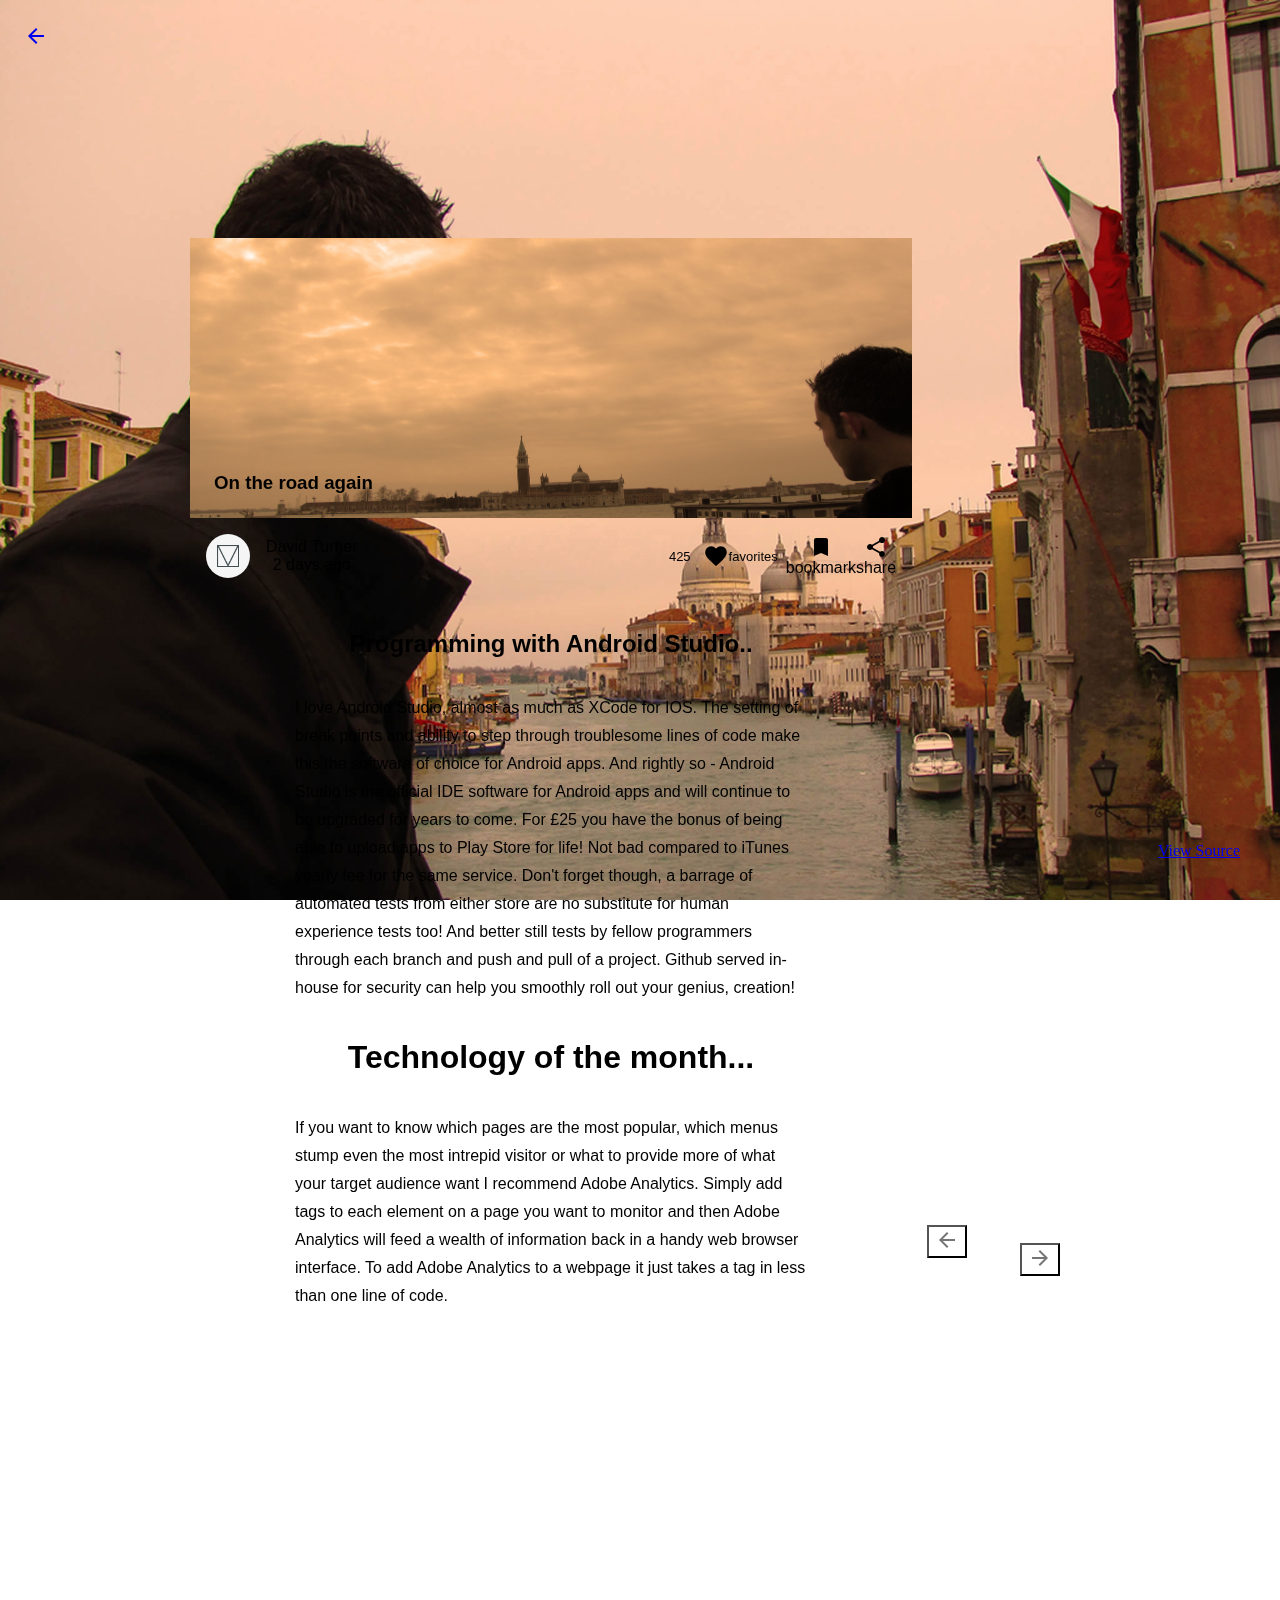
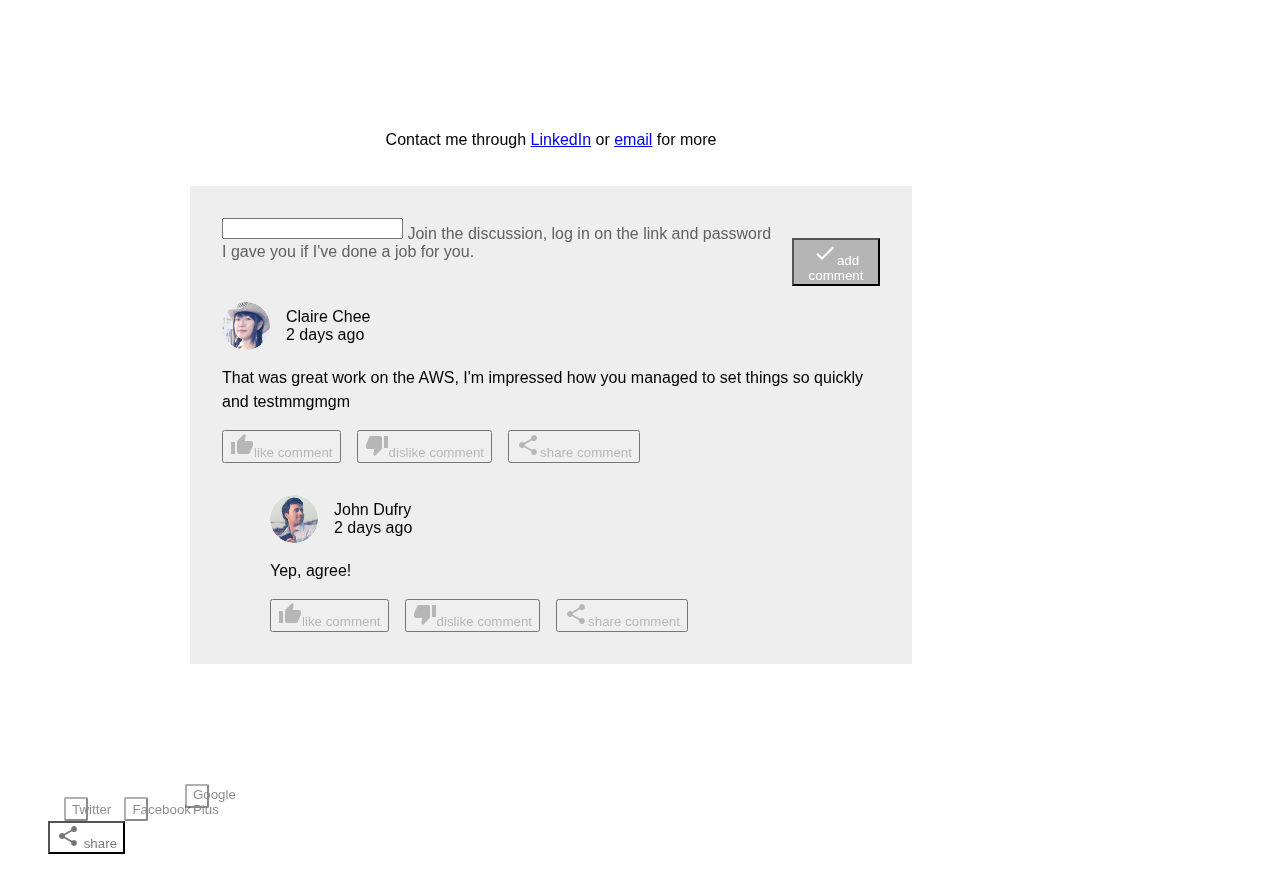
==== commit 3614b1c1: "Add files via upload" ====
--- a/entry.html
+++ b/entry.html
@@ -1,14 +1,7 @@
 <!doctype html>
-<!--
+<!--<br>
   David Turner
-  Material Design Lite
-  Copyright 2015 Google Inc. All rights reserved.
-
-  Licensed under the Apache License, Version 2.0 (the "License");
-  you may not use this file except in compliance with the License.
-  You may obtain a copy of the License at
-
-      https://www.apache.org/licenses/LICENSE-2.0
+  All rights reserved.
 
 -->
 <html lang="en">
@@ -32,13 +25,6 @@
     <!-- Tile icon for Win8 (144x144 + tile color) -->
     <meta name="msapplication-TileImage" content="images/touch/ms-touch-icon-144x144-precomposed.png">
     <meta name="msapplication-TileColor" content="#3372DF">
-
-    <!-- SEO: If your mobile URL is different from the desktop URL, add a canonical link to the desktop page https://developers.google.com/webmasters/smartphone-sites/feature-phones -->
-    <!--
-    <link rel="canonical" href="http://www.example.com/">
-    -->
-
-    <link href='//fonts.googleapis.com/css?family=Roboto:regular,bold,italic,thin,light,bolditalic,black,medium&amp;lang=en' rel='stylesheet' type='text/css'>
     <link href="https://fonts.googleapis.com/icon?family=Material+Icons"
       rel="stylesheet">
     <link rel="stylesheet" href="https://code.getmdl.io/1.3.0/material.grey-orange.min.css">
@@ -71,39 +57,36 @@
             <div class="mdl-color-text--grey-700 mdl-card__supporting-text meta">
               <div class="minilogo"></div>
               <div>
-                <strong>The Newist</strong>
+                <strong>David Turner</strong>
                 <span>2 days ago</span>
               </div>
               <div class="section-spacer"></div>
               <div class="meta__favorites">
-                425 <i class="material-icons" role="presentation">favorite</i>
+                425 <i class="material-icons" onClick="addLike();"role="presentation">favorite</i>
                 <span class="visuallyhidden">favorites</span>
               </div>
               <div>
-                <i class="material-icons" role="presentation">bookmark</i>
+                <i class="material-icons" onClick="addBookmark();" role="presentation">bookmark</i>
                 <span class="visuallyhidden">bookmark</span>
               </div>
               <div>
-                <i class="material-icons" role="presentation">share</i>
+                <i class="material-icons" onClick="addFacebook();" role="presentation">share</i>
                 <span class="visuallyhidden">share</span>
               </div>
             </div>
             <div class="mdl-color-text--grey-700 mdl-card__supporting-text">
-              <p>
-                Excepteur reprehenderit sint exercitation ipsum consequat qui sit id velit elit. Velit anim eiusmod labore sit amet. Voluptate voluptate irure occaecat deserunt incididunt esse in. Sunt velit aliquip sunt elit ex nulla reprehenderit qui ut eiusmod ipsum do. Duis veniam reprehenderit laborum occaecat id proident nulla veniam. Duis enim deserunt voluptate aute veniam sint pariatur exercitation. Irure mollit est sit labore est deserunt pariatur duis aute laboris cupidatat. Consectetur consequat esse est sit veniam adipisicing ipsum enim irure.
-              </p>
-              <p>
-                Qui ullamco consectetur aute fugiat officia ullamco proident Lorem ad irure. Sint eu ut consectetur ut esse veniam laboris adipisicing aliquip minim anim labore commodo. Incididunt eu enim enim ipsum Lorem commodo tempor duis eu ullamco tempor elit occaecat sit. Culpa eu sit voluptate ullamco ad irure. Anim commodo aliquip cillum ea nostrud commodo id culpa eu irure ut proident. Incididunt cillum excepteur incididunt mollit exercitation fugiat in. Magna irure laborum amet non ullamco aliqua eu. Aliquip adipisicing dolore irure culpa aute enim. Ullamco quis eiusmod ipsum laboris quis qui.
-              </p>
-              <p>
-                Cillum ullamco eu cupidatat excepteur Lorem minim sint quis officia irure irure sint fugiat nostrud. Pariatur Lorem irure excepteur Lorem non irure ea fugiat adipisicing esse nisi ullamco proident sint. Consectetur qui quis cillum occaecat ullamco veniam et Lorem cupidatat pariatur. Labore officia ex aliqua et occaecat velit dolor deserunt minim velit mollit irure. Cillum cupidatat enim officia non velit officia labore. Ut esse nisi voluptate et deserunt enim laborum qui magna sint sunt cillum. Id exercitation labore sint ea labore adipisicing deserunt enim commodo consectetur reprehenderit enim. Est anim nostrud quis non fugiat duis cillum. Aliquip enim officia ad commodo id.
-              </p>
-            </div>
+              <h2 id="h.p_h5cPN3mYnpHr">Programming with Android Studio..</h2>
+              <p id="h.p_zlWwxotfoAo4">I love Android Studio, almost as much as XCode for IOS.  The setting of break points and ability to step through troublesome lines of code make this the software of choice for Android apps. And rightly so - Android Studio is the official IDE software for Android apps and will continue to be upgraded for years to come.  For £25 you have the bonus of being able to upload apps to Play Store for life! Not bad compared to iTunes yearly fee for the same service. Don't forget though, a barrage of automated tests from either store are no substitute for human experience tests too! And better still tests by fellow programmers through each branch and push and pull of a project. Github served in-house for security can help you smoothly roll out your genius, creation!</p>
+              <h1 id="h.p_xp8ScNjOll3Q">Technology of the month...</h1>
+              <p id="h.p_mbZsT5HDl4xH">If you want to know which pages are the most popular, which menus stump even the most intrepid visitor or what to provide more of what your target audience want I recommend Adobe Analytics. Simply add tags to each element on a page you want to monitor and then Adobe Analytics will feed a wealth of information back in a handy web browser interface. To add Adobe Analytics to a webpage it just takes a tag in less than one line of code. <iframe width="560" height="315" src="https://www.youtube.com/embed/q6Wn0yXoHik?list=PL2tCx83mn7GujxLS8lZ3NqbdYz_9tnKG7?ecver=1" frameborder="0" allowfullscreen></iframe></p>
+              <p>&nbsp;</p>
+              <p>Contact me through <a href="https://www.linkedin.com/in/david-turner-51ba44130">LinkedIn</a> or <a href="mailto:rachelanddavids@gmail.com">email</a> for more </p>
+</div>
             <div class="mdl-color-text--primary-contrast mdl-card__supporting-text comments">
               <form>
                 <div class="mdl-textfield mdl-js-textfield mdl-textfield--floating-label">
                   <textarea rows=1 class="mdl-textfield__input" id="comment"></textarea>
-                  <label for="comment" class="mdl-textfield__label">Join the discussion</label>
+                  <label for="comment" class="mdl-textfield__label">Join the discussion, log in on the link and password I gave you if I've done a job for you.</label>
                 </div>
                 <button class="mdl-button mdl-js-button mdl-js-ripple-effect mdl-button--icon">
                   <i class="material-icons" role="presentation">check</i><span class="visuallyhidden">add comment</span>
@@ -112,14 +95,11 @@
               <div class="comment mdl-color-text--grey-700">
                 <header class="comment__header">
                   <img src="images/co1.jpg" class="comment__avatar">
-                  <div class="comment__author">
-                    <strong>James Splayd</strong>
-                    <span>2 days ago</span>
+                  <div class="comment__author"><strong>Claire Chee </strong><span>2 days ago</span>
                   </div>
                 </header>
                 <div class="comment__text">
-                  In in culpa nulla elit esse. Ex cillum enim aliquip sit sit ullamco ex eiusmod fugiat. Cupidatat ad minim officia mollit laborum magna dolor tempor cupidatat mollit. Est velit sit ad aliqua ullamco laborum excepteur dolore proident incididunt in labore elit.
-                </div>
+                  That was great work on the AWS, I'm impressed how you managed to set things so quickly and testmmgmgm</div>
                 <nav class="comment__actions">
                   <button class="mdl-button mdl-js-button mdl-js-ripple-effect mdl-button--icon">
                     <i class="material-icons" role="presentation">thumb_up</i><span class="visuallyhidden">like comment</span>
@@ -198,7 +178,23 @@
       </main>
       <div class="mdl-layout__obfuscator"></div>
     </div>
-    <a href="https://github.com/google/material-design-lite/blob/mdl-1.x/templates/blog/" target="_blank" id="view-source" class="mdl-button mdl-js-button mdl-button--raised mdl-js-ripple-effect mdl-color--accent mdl-color-text--white">View Source</a>
+    <a href="https://github.com/DavidTurnerFS/blog/" target="_blank" id="view-source" class="mdl-button mdl-js-button mdl-button--raised mdl-js-ripple-effect mdl-color--accent mdl-color-text--white">View Source</a>
     <script src="https://code.getmdl.io/1.3.0/material.min.js"></script>
   </body>
+  <script>
+function addFacebook() {
+    window.location="https://www.facebook.com/sharer/sharer.php?u=www.iamdavidturner.tech";
+}
+</script>
+  <script>
+function addBookmark() {
+    window.location="https://www.linkedin.com/shareArticle?mini=true&url=David%20Turner%20-%20Great%20Programmer!&title=Programming&summary=David%20Turner%20is%20an%20avid%20programmer%20in%20many%20different%20types%20of%20languages%20from%20front%20end%20HTML,%20CSS,%20Javascript%20and%20Java%20to%20back%20end%20server%20language%20and%20database%20architecture.&source=www.iamdavidturner.tech";
+}
+</script>
+  <script>
+function addLike() {
+    window.location="https://twitter.com/home?status=Read%20more%20about%20programmer%20David%20Turner";
+	var myWindow = window.open("", "", "width=200,height=100");
+}
+</script>
 </html>
